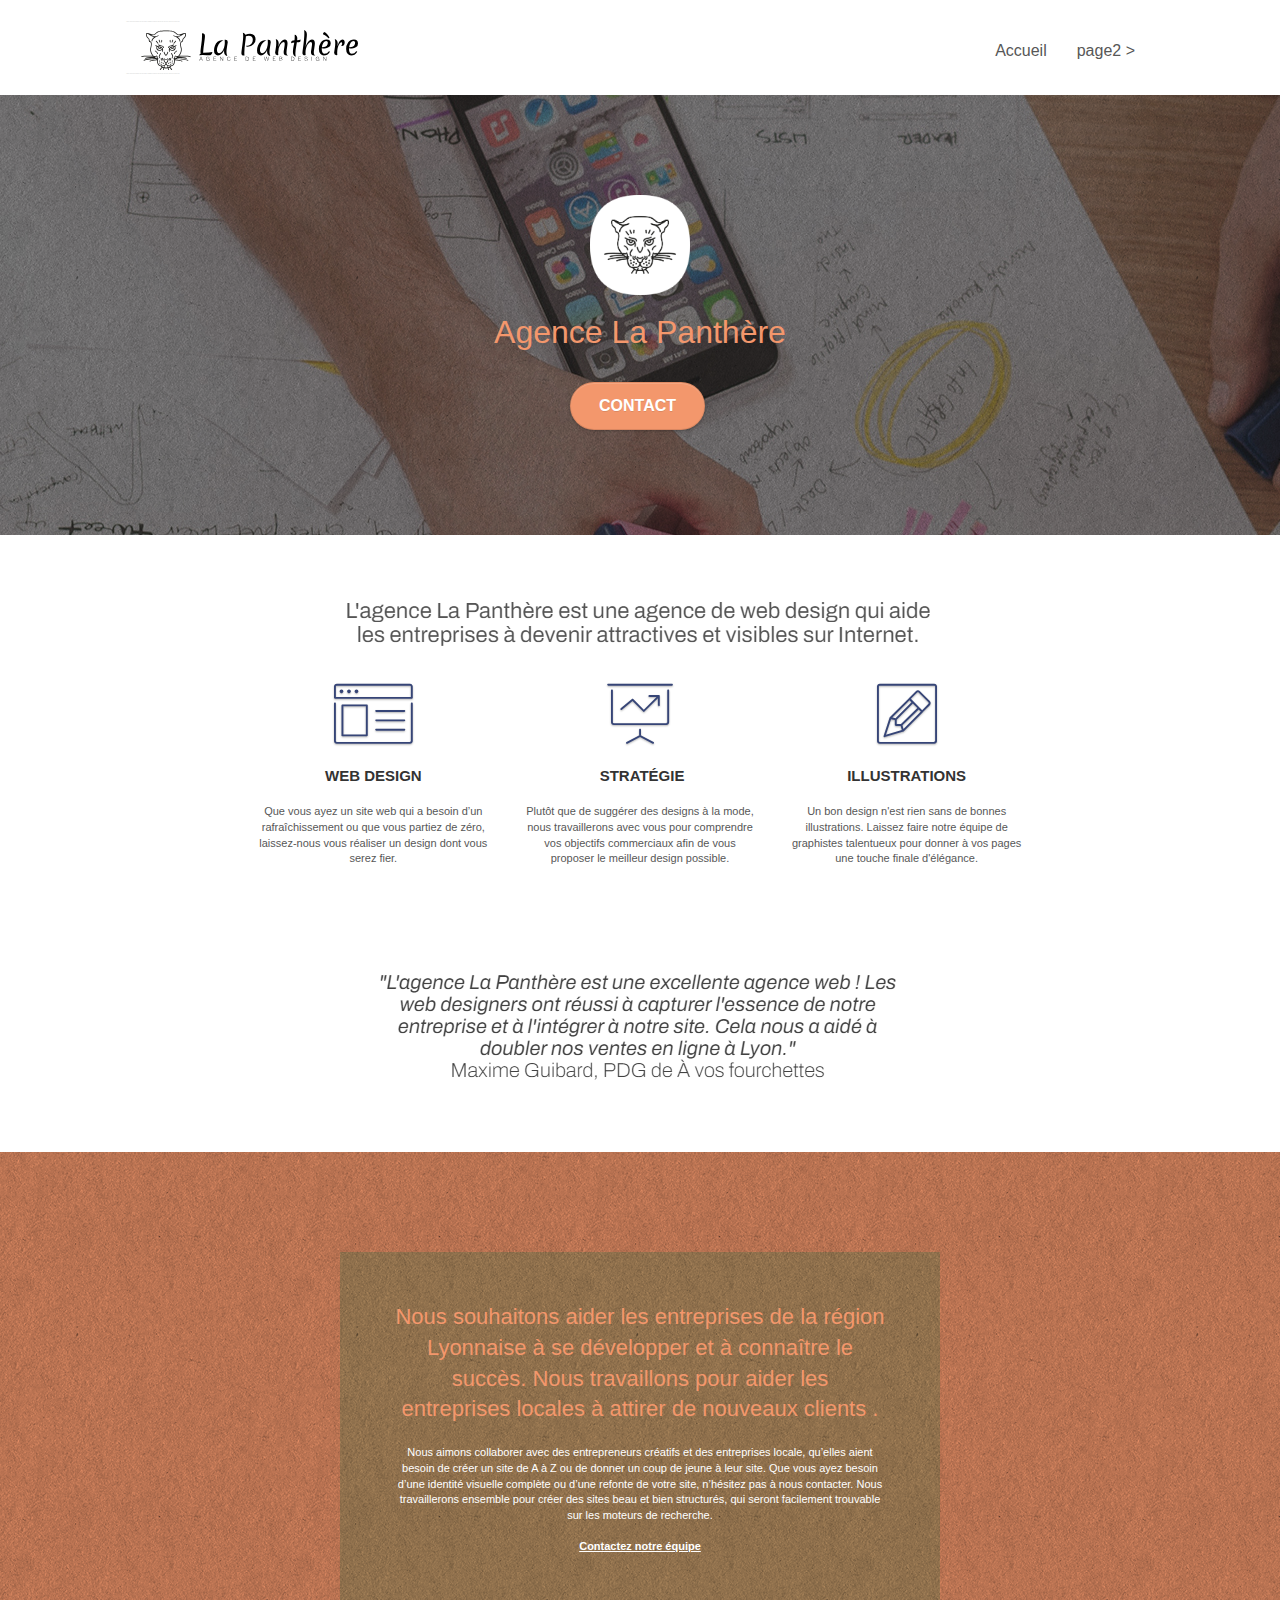
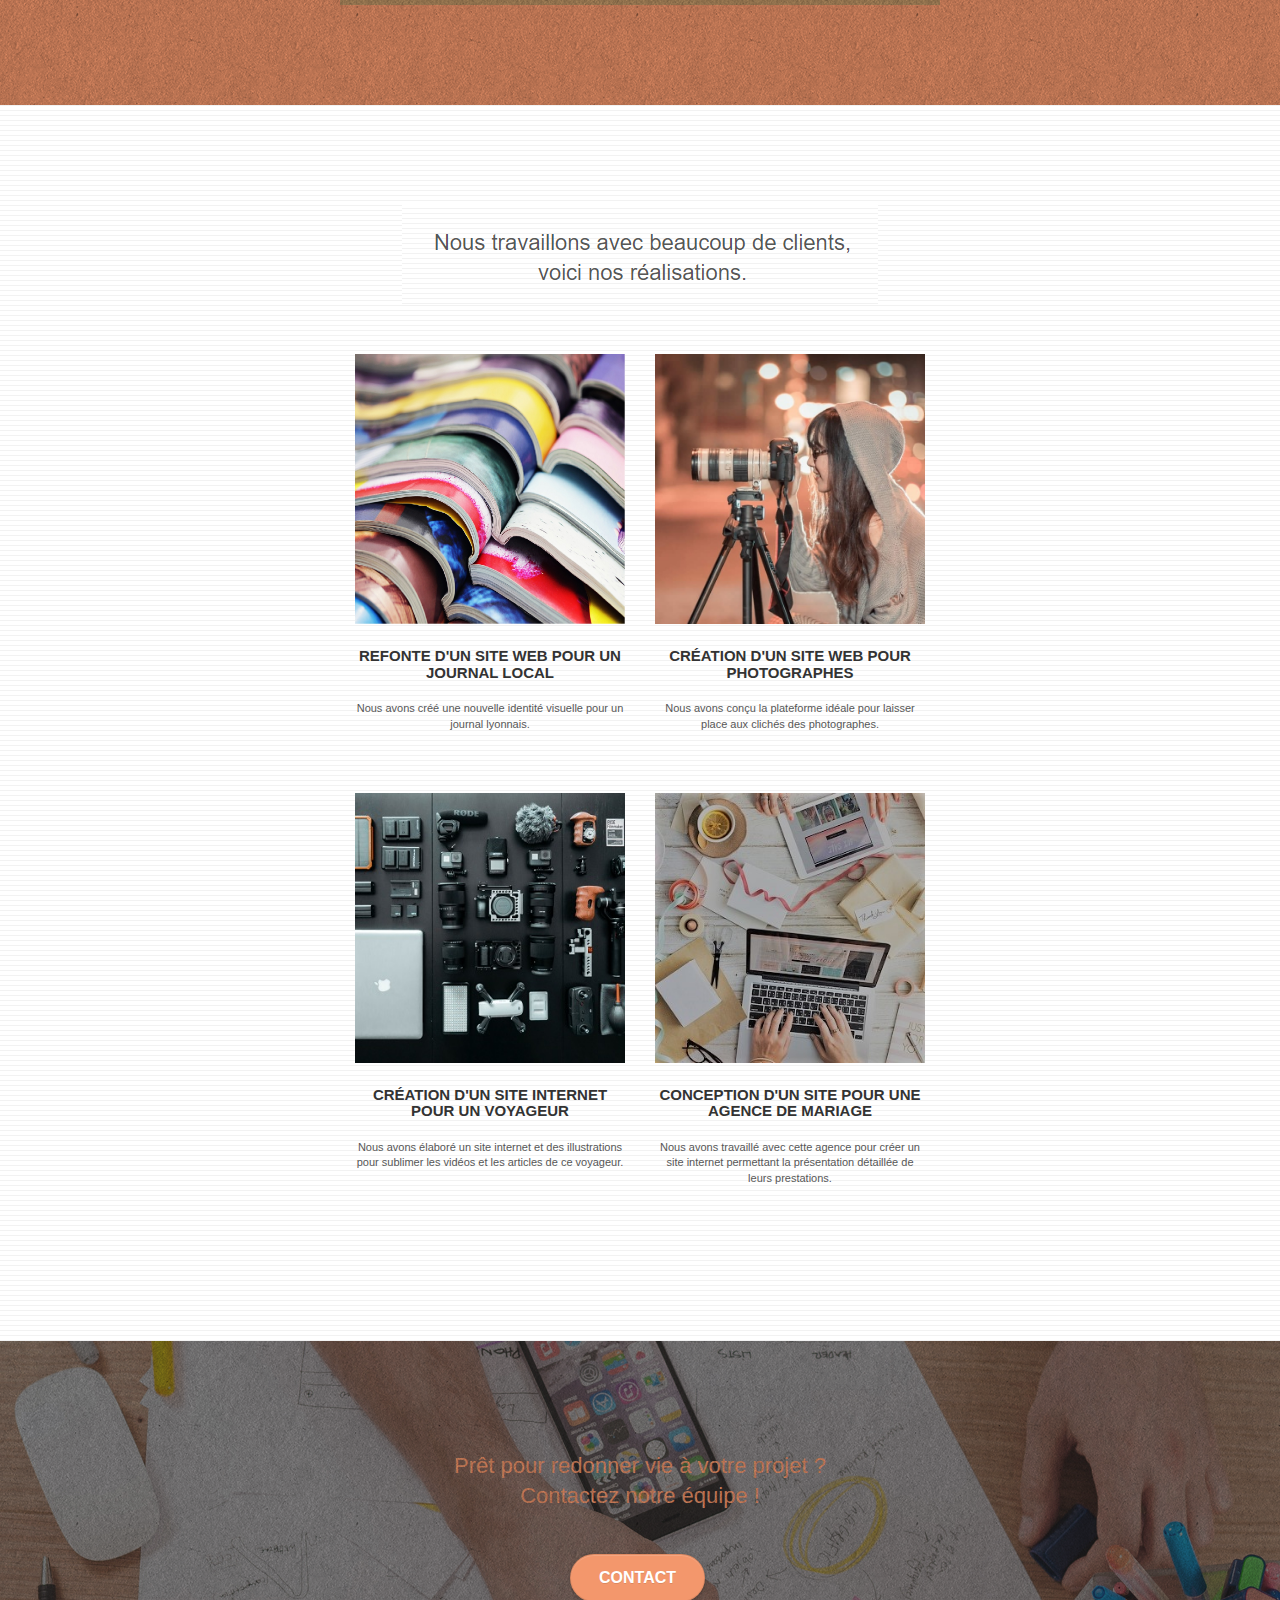
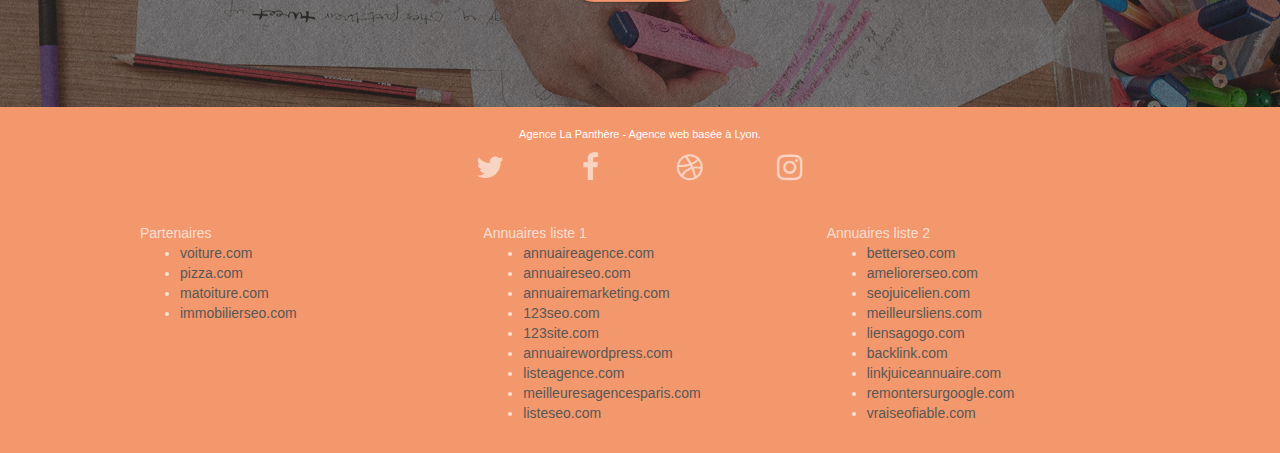
==== index.html @ 6c755355 "Add files via upload" ====
<!doctype html>
<html lang="Default">
<head>
    <meta charset="utf-8">
    <meta name="keywords" content="seo, google, site web, site internet, agence design paris, agence design, agence design,agence design,agence design,agence design,agence design,agence design,agence design,agence design">
    <meta name="description" content="">
    <meta name="viewport" content="width=device-width, initial-scale=1.0, viewport-fit=cover">
    <link rel="shortcut icon" type="image/png" href="favicon.jpg">
    
	<link rel="stylesheet" type="text/css" href="./css/bootstrap.css">
	<link rel="stylesheet" type="text/css" href="style.css">
	<link rel="stylesheet" type="text/css" href="./css/font-awesome.css">
	<link rel="stylesheet" type="text/css" href="./css/et-line.css">
	
    
	<script src="./js/jquery-2.1.0.js"></script>
	<script src="./js/bootstrap.js"></script>
	<script src="./js/blocs.js"></script>
	<script src="./js/jquery.touchSwipe.js" defer></script>
	<script src="./js/gmaps.js"></script>

    <title>.</title>

    
<!-- Analytics -->
 
<!-- Analytics END -->
    
</head>
<body>
<!-- Principal conteneur -->
<div class="page-container">
    
<!-- bloc-0 -->
<div class="bloc bgc-white l-bloc " id="bloc-0">
	<div class="container bloc-sm">

		<nav class="navbar row">
			<div class="navbar-header">
				<div class="keywords" style="color:#cccccc;font-size:1px;">Agence web à paris, stratégie web, web design, illustrations, design de site web, site web, web, internet, site internet, site</div>
				<a class="navbar-brand" href="index.html"><img src="img/agence-la-panthere-monochrome.svg" alt="paris web design logo agence web meilleure agence" height="40" /></a>
				<div class="keywords" style="color:#cccccc;font-size:1px;">Agence web à paris, stratégie web, web design, illustrations, design de site web, site web, web, internet, site internet, site</div>
				<button id="nav-toggle" type="button" class="ui-navbar-toggle navbar-toggle" data-toggle="collapse" data-target=".navbar-1">
					<span class="sr-only">Toggle navigation</span><span class="icon-bar"></span><span class="icon-bar"></span><span class="icon-bar"></span>
				</button>
			</div>
			<div class="collapse navbar-collapse navbar-1 special-dropdown-nav">
				<ul class="site-navigation nav navbar-nav">
					<li>
						<a href="index.html">Accueil</a>
					</li>
					<li>
					</li>
					<li>
						<a href="page2.html">page2 &gt;</a>
					</li>
				</ul>
			</div>
		</nav>
	</div>
</div>
<!-- bloc-0 END -->

<!-- bloc-1-presentation -->
<div class="bloc bgc-dark-slate-blue bg-banniere d-bloc bg-t-edge bloc-bg-texture texture-paper b-parallax" id="bloc-1-hero">
	<div class="container bloc-lg">
		<div class="row tight-width-whitespace">
			<div class="col-sm-12">
				<img src="img/logo.png" class="center-block image-resize-mode" width="100" alt="Agence La Panthère, agence web paris, création logo paris" />
				<h1 class="text-center hero-bloc-text tc-white ">
					Agence La Panthère
				</h1>
				<div class="text-center">
					<a href="page2.html" class="btn btn-lg btn-clean btn-rd cta-hero btn-atomic-tangerine" id="cta-hero">Contact</a>
				</div>
			</div>
		</div>
	</div>
</div>
<!-- bloc-1-presentation END -->

<!-- bloc-2-services -->
<div class="bloc bgc-white l-bloc" id="bloc-2-services">
	<div class="container bloc-md">
		<div class="row">
			<div class="col-sm-12 text-center">
				<img alt="agence web, agence web paris, web design paris, stratégie web" src="img/title.png" />
			</div>
		</div>
		<div class="row voffset-lg med-width-whitespace">
			<div class="col-sm-4">
				<div class="text-center">
					<span class="et-icon-browser sm-shadow icon-dark-slate-blue icons icon-lg"></span>
				</div>
				<h3 class="mg-md text-center">
					Web design
				</h3>
				<p class="text-center ">
					Que vous ayez un site web qui a besoin d&rsquo;un rafraîchissement ou que vous partiez de zéro, laissez-nous vous réaliser un design dont vous serez fier.
				</p>
			</div>
			<div class="col-sm-4">
				<div class="text-center">
					<span class="et-icon-presentation sm-shadow icon-dark-slate-blue icons icon-lg"></span>
				</div>
				<h3 class="mg-md text-center">
					&nbsp;Stratégie
				</h3>
				<p class="text-center ">
					Plutôt que de suggérer des designs à la mode, nous travaillerons avec vous pour comprendre vos objectifs commerciaux afin de vous proposer le meilleur design possible.<br>
				</p>
			</div>
			<div class="col-sm-4">
				<div class="text-center">
					<span class="et-icon-edit sm-shadow icon-dark-slate-blue icons icon-lg"></span>
				</div>
				<h3 class="mg-md text-center">
					Illustrations
				</h3>
				<p class="text-center ">
					Un bon design n'est rien sans de bonnes illustrations. Laissez faire notre équipe de graphistes talentueux pour donner à vos pages une touche finale d'élégance.
				</p>
			</div>
		</div>
		<div class="row voffset-lg voffset">
			<div class="col-xs-12 col-md-8 col-md-offset-2 text-center">
				<img alt="agence web, agence web paris, web design paris, stratégie web" src="img/citation.png" />

			</div>
		</div>
	</div>
</div>
<!-- bloc-2-services END -->

<!-- bloc-3-what-i-do -->
<div class="bloc tc-white bgc-atomic-tangerine bg-presentation d-bloc bloc-bg-texture texture-paper b-parallax" id="bloc-3-what-i-do">
	<div class="container bloc-lg">
		<div class="row tight-width-whitespace black-background">
			<div class="col-sm-12">
				<h2 class="mg-md text-center tc-white">
					Nous souhaitons aider les entreprises de la région Lyonnaise à se développer et à connaître le succès. Nous travaillons pour aider les entreprises locales à attirer de nouveaux clients .<br>
				</h2>
				<p class="text-center white">
					Nous aimons collaborer avec des entrepreneurs créatifs et des entreprises locale, qu’elles aient besoin de créer un site de A à Z ou de donner un coup de jeune à leur site. Que vous ayez besoin d’une identité visuelle complète ou d’une refonte de votre site, n’hésitez pas à nous contacter. Nous travaillerons ensemble pour créer des sites beau et bien structurés, qui seront facilement trouvable sur les moteurs de recherche. <br><br><a class="ltc-white bold-link" href="page2.html">Contactez notre équipe</a><br>
				</p>
			</div>
		</div>
	</div>
</div>
<!-- bloc-3-what-i-do END -->

<!-- bloc-4-portfolio -->
<div class="bloc bgc-white bg-lines-h2-bg bg-repeat l-bloc" id="bloc-4-portfolio">
	<div class="container bloc-lg">
		<div class="row">
			<div class="col-sm-12 text-center">
				<img alt="agence web, agence web paris, web design paris, stratégie web" src="img/title2.png" />
			</div>
		</div>
		<div class="row tight-width-whitespace portfolio-row">
			<div class="col-sm-6">
				<a href="#" data-lightbox="img/1.jpg" data-gallery-id="gallery-1" data-caption="Refonte d'un site web pour un journal local" data-frame="snapshot-lb"><img src="img/1.jpg" alt="paris web design logo agence web meilleure agence et refonte site web journal" class="img-responsive portfolio-thumb" /></a>
				<h3 class="mg-md text-center">
					Refonte d'un site web pour un journal local
				</h3>
				<p class="text-center">
					Nous avons créé une nouvelle identité visuelle pour un journal lyonnais.
				</p>
			</div>
			<div class="col-sm-6">
				<a href="#" data-lightbox="img/2.jpg" data-gallery-id="gallery-1" data-caption="Création d'un site web pour photographes" data-frame="snapshot-lb"><img src="img/2.jpg" class="img-responsive portfolio-thumb" alt="paris web design logo agence web meilleure agence, Création d'un site web pour photographes" /></a>
				<h3 class="mg-md text-center">
					Création d'un site web pour photographes
				</h3>
				<p class="text-center">
					Nous avons conçu la plateforme idéale pour laisser place aux clichés des photographes.
				</p>
			</div>
		</div>
		<div class="row tight-width-whitespace portfolio-row">
			<div class="col-sm-6">
				<a href="#" data-lightbox="img/3.bmp" data-gallery-id="gallery-1" data-caption="Création d'un site internet pour un voyageur" data-frame="snapshot-lb"><img src="img/3.bmp" class="img-responsive portfolio-thumb" alt="paris web design logo agence web meilleure agence, Création d'un site web pour voyageur"/></a>
				<h3 class="mg-md text-center">
					Création d'un site internet pour un voyageur
				</h3>
				<p class="text-center">
					Nous avons élaboré un site internet et des illustrations pour sublimer les vidéos et les articles de ce voyageur.
				</p>
			</div>
			<div class="col-sm-6">
				<a href="#" data-lightbox="img/4.bmp" data-gallery-id="gallery-1" data-caption="Conception d'un site pour une agence de mariage" data-frame="snapshot-lb"><img src="img/4.bmp" class="img-responsive portfolio-thumb" alt="paris web design logo agence web meilleure agence, Création d'un site web pour agence de mariage" /></a>
				<h3 class="mg-md text-center">
					Conception d'un site pour une agence de mariage
				</h3>
				<p class="text-center">
					Nous avons travaillé avec cette agence pour créer un site internet permettant la présentation détaillée de leurs prestations.
				</p>
			</div>
		</div>
	</div>
</div>
<!-- bloc-4-portfolio END -->

<!-- bloc-5-cta -->
<div class="bloc bgc-dark-slate-blue bg-banniere d-bloc bloc-bg-texture texture-paper" id="bloc-5-cta">
	<div class="container bloc-lg">
		<div class="row">
			<h2 class="mg-md text-center tc-white">
				Prêt pour redonner vie à votre projet ?<br>Contactez notre équipe !
			</h2>
			<div class="col-sm-12 text-center">
				<a href="page2.html" class="btn btn-atomic-tangerine btn-clean btn-rd btn-lg cta-hero">Contact</a>
			</div>
		</div>
	</div>
</div>
<!-- bloc-5-cta END -->

<!-- Footer - bloc-8 -->
<div class="bloc bgc-atomic-tangerine d-bloc" id="bloc-8">
	<div class="container bloc-sm">
		<div class="row">
			<div class="col-sm-12">
				<p class="text-center white">
					Agence La Panthère - Agence web basée à Lyon.<br>
				</p>
				<div class="row row-no-gutters social">
					<div class="col-sm-3">
						<div class="text-center">
							<a class="social" href="index.html"><span class="fa fa-twitter icon-md"></span></a>
						</div>
					</div>
					<div class="col-sm-3">
						<div class="text-center">
							<a class="social" href="index.html"><span class="fa fa-facebook icon-md"></span></a>
						</div>
					</div>
					<div class="col-sm-3">
						<div class="text-center">
							<a class="social" href="index.html"><span class="fa fa-dribbble icon-md"></span></a>
						</div>
					</div>
					<div class="col-sm-3">
						<div class="text-center">
							<a class="social" href="index.html"><span class="fa fa-instagram icon-md"></span></a>
						</div>
					</div>
					<div class="keywords" style="color:#F3976C;">Agence web à paris, stratégie web, web design, illustrations, design de site web, site web, web, internet, site internet, site</div>
				</div>
				<div class="row">
					<div class="col-sm-4">
						Partenaires
							<ul>
								<li><a href="voiture.com">voiture.com</a></li>
								<li><a href="pizza.com">pizza.com</a></li>
								<li><a href="matoiture.com">matoiture.com</a></li>
								<li><a href="immobilierseo.com">immobilierseo.com</a></li>
							</ul>		
					</div>
					<div class="col-sm-4">
						Annuaires liste 1
						<ul>
							<li><a href="annuaireagence.com">annuaireagence.com</a></li>
							<li><a href="annuaireseo.com">annuaireseo.com</a></li>
							<li><a href="annuairemarketing.com">annuairemarketing.com</a></li>
							<li><a href="123seoture.com">123seo.com</a></li>
							<li><a href="123site.com">123site.com</a></li>
							<li><a href="annuairewordpress.com">annuairewordpress.com</a></li>
							<li><a href="listeagence.com">listeagence.com</a></li>
							<li><a href="meilleuresagencesparis.com">meilleuresagencesparis.com</a></li>
							<li><a href="listeseo.com">listeseo.com</a></li>
						</ul>
					</div>
					<div class="col-sm-4">
						Annuaires liste 2
						<ul>
							<li><a href="betterseo.com">betterseo.com</a></li>
							<li><a href="ameliorerseo.com">ameliorerseo.com</a></li>
							<li><a href="seojuicelien.com">seojuicelien.com</a></li>
							<li><a href="meilleursliens.com">meilleursliens.com</a></li>
							<li><a href="liensagogo.com">liensagogo.com</a></li>
							<li><a href="backlink.com">backlink.com</a></li>
							<li><a href="linkjuiceannuaire.com">linkjuiceannuaire.com</a></li>
							<li><a href="remontersurgoogle.com">remontersurgoogle.com</a></li>
							<li><a href="vraiseofiable.com">vraiseofiable.com</a></li>
						</ul>
					</div>
				</div>
			</div>
		</div>
	</div>
</div>
<!-- Footer - bloc-8 END -->

</div>
<!-- Principal conteneur END -->
    

</body>
</html>
---- style.css ----
body {
    margin: 0;
    padding: 0;
    background: #FFF;
    overflow-x: hidden;
    -webkit-font-smoothing: antialiased;
    -moz-osx-font-smoothing: grayscale;
}

a,
button {
    transition: all .3s ease-in-out;
    outline: none!important;
}

a:hover {
    text-decoration: none;
    cursor: pointer;
}

#page-loading-blocs-notifaction {
    position: fixed;
    top: 0;
    bottom: 0;
    width: 100%;
    z-index: 100000;
    background: #FFFFFF url("img/pageload-spinner.gif") no-repeat center center;
}

.bloc {
    width: 100%;
    clear: both;
    background: 50% 50% no-repeat;
    padding: 0 50px;
    -webkit-background-size: cover;
    -moz-background-size: cover;
    -o-background-size: cover;
    background-size: cover;
    position: relative;
}

.bloc .container {
    padding-left: 0;
    padding-right: 0;
}

.bloc-lg {
    padding: 100px 50px;
}

.bloc-md {
    padding: 50px;
}

.bloc-sm {
    padding: 20px 50px;
}

.bg-center,
.bg-l-edge,
.bg-r-edge,
.bg-t-edge,
.bg-b-edge,
.bg-tl-edge,
.bg-bl-edge,
.bg-tr-edge,
.bg-br-edge,
.bg-repeat {
    -webkit-background-size: auto!important;
    -moz-background-size: auto!important;
    -o-background-size: auto!important;
    background-size: auto!important;
}

.bg-repeat {
    background: repeat;
}

.bg-t-edge {
    background: top no-repeat;
}

.bloc-bg-texture::before {
    content: "";
    background-size: 2px 2px;
    position: absolute;
    top: 0;
    bottom: 0;
    left: 0;
    right: 0;
}

.texture-paper::before {
    background: url("img/texture-paper.png");
    background-size: 280px 280px;
}

.b-parallax {
    background-attachment: fixed;
}

.d-bloc {
    color: rgba(255, 255, 255, .7);
}

.d-bloc button:hover {
    color: rgba(255, 255, 255, .9);
}

.d-bloc .icon-round,
.d-bloc .icon-square,
.d-bloc .icon-rounded,
.d-bloc .icon-semi-rounded-a,
.d-bloc .icon-semi-rounded-b {
    border-color: rgba(255, 255, 255, .9);
}

.d-bloc .divider-h span {
    border-color: rgba(255, 255, 255, .2);
}

.d-bloc .a-btn,
.d-bloc .navbar a,
.d-bloc .navbar-brand,
.d-bloc a .icon-sm,
.d-bloc a .icon-md,
.d-bloc a .icon-lg,
.d-bloc a .icon-xl,
.d-bloc h1 a,
.d-bloc h2 a,
.d-bloc h3 a,
.d-bloc h4 a,
.d-bloc h5 a,
.d-bloc h6 a,
.d-bloc p a {
    color: rgba(255, 255, 255, .6);
}

.d-bloc .a-btn:hover,
.d-bloc .navbar a:hover,
.d-bloc .navbar-brand:hover,
.d-bloc a:hover .icon-sm,
.d-bloc a:hover .icon-md,
.d-bloc a:hover .icon-lg,
.d-bloc a:hover .icon-xl,
.d-bloc h1 a:hover,
.d-bloc h2 a:hover,
.d-bloc h3 a:hover,
.d-bloc h4 a:hover,
.d-bloc h5 a:hover,
.d-bloc h6 a:hover,
.d-bloc p a:hover {
    color: rgba(255, 255, 255, 1);
}

.d-bloc .navbar-toggle .icon-bar {
    background: rgba(255, 255, 255, 1);
}

.d-bloc .btn-wire,
.d-bloc .btn-wire:hover {
    color: rgba(255, 255, 255, 1);
    border-color: rgba(255, 255, 255, 1);
}

.d-bloc .panel {
    color: rgba(0, 0, 0, .5);
}

.d-bloc .panel button:hover {
    color: rgba(0, 0, 0, .7);
}

.d-bloc .panel icon {
    border-color: rgba(0, 0, 0, .7);
}

.d-bloc .panel .divider-h span {
    border-color: rgba(0, 0, 0, .1);
}

.d-bloc .panel .a-btn {
    color: rgba(0, 0, 0, .6);
}

.d-bloc .panel .a-btn:hover {
    color: rgba(0, 0, 0, 1);
}

.d-bloc .panel .btn-wire,
.d-bloc .panel .btn-wire:hover {
    color: rgba(0, 0, 0, .7);
    border-color: rgba(0, 0, 0, .3);
}

.d-bloc .panel,
.l-bloc {
    color: rgba(0, 0, 0, .5);
}

.d-bloc .panel button:hover,
.l-bloc button:hover {
    color: rgba(0, 0, 0, .7);
}

.l-bloc .icon-round,
.l-bloc .icon-square,
.l-bloc .icon-rounded,
.l-bloc .icon-semi-rounded-a,
.l-bloc .icon-semi-rounded-b {
    border-color: rgba(0, 0, 0, .7);
}

.d-bloc .panel .divider-h span,
.l-bloc .divider-h span {
    border-color: rgba(0, 0, 0, .1);
}

.d-bloc .panel .a-btn,
.l-bloc .a-btn,
.l-bloc .navbar a,
.l-bloc .navbar-brand,
.l-bloc a .icon-sm,
.l-bloc a .icon-md,
.l-bloc a .icon-lg,
.l-bloc a .icon-xl,
.l-bloc h1 a,
.l-bloc h2 a,
.l-bloc h3 a,
.l-bloc h4 a,
.l-bloc h5 a,
.l-bloc h6 a,
.l-bloc p a {
    color: rgba(0, 0, 0, .6);
}

.d-bloc .panel .a-btn:hover,
.l-bloc .a-btn:hover,
.l-bloc .navbar a:hover,
.l-bloc .navbar-brand:hover,
.l-bloc a:hover .icon-sm,
.l-bloc a:hover .icon-md,
.l-bloc a:hover .icon-lg,
.l-bloc a:hover .icon-xl,
.l-bloc h1 a:hover,
.l-bloc h2 a:hover,
.l-bloc h3 a:hover,
.l-bloc h4 a:hover,
.l-bloc h5 a:hover,
.l-bloc h6 a:hover,
.l-bloc p a:hover {
    color: rgba(0, 0, 0, 1);
}

.l-bloc .navbar-toggle .icon-bar {
    color: rgba(0, 0, 0, .6);
}

.d-bloc .panel .btn-wire,
.d-bloc .panel .btn-wire:hover,
.l-bloc .btn-wire,
.l-bloc .btn-wire:hover {
    color: rgba(0, 0, 0, .7);
    border-color: rgba(0, 0, 0, .3);
}

.voffset {
    margin-top: 30px;
}

.voffset-lg {
    margin-top: 80px;
}

.row-no-gutters {
    margin-right: 0;
    margin-left: 0;
}

.row.row-no-gutters > [class^="col-"],
.row.row-no-gutters > [class*=" col-"] {
    padding-right: 0;
    padding-left: 0;
}

#bloc-1-hero h1 {
    font-size: 32px;
}

.navbar {
    margin-bottom: 0;
    z-index: 1;
}

.navbar-brand {
    height: auto;
    padding: 3px 15px;
    font-size: 25px;
    font-weight: normal;
    font-weight: 600;
    line-height: 44px;
}

.navbar-brand img {
    max-height: 200px;
    margin: 0 5px 0 0;
    display: inline;
}

.navbar-brand img[src$=svg] {
    min-width: 100px;
}

.nav-center .navbar-brand img {
    margin: 0;
}

.navbar .nav {
    padding-top: 2px;
    margin-right: -16px;
    float: right;
    z-index: 1;
}

.nav > li {
    float: left;
    margin-top: 4px;
    font-size: 16px;
}

.navbar-nav .open .dropdown-menu > li > a {
    text-align: inherit;
}

.nav > li a:hover,
.nav > li a:focus {
    background: transparent;
}

.navbar-toggle {
    margin: 10px 10px 0 0;
    border: 0px;
}

.navbar-toggle:hover {
    background: transparent!important;
}

.navbar-toggle .icon-bar {
    background-color: rgba(0, 0, 0, .5);
    width: 26px;
}

.nav-invert .navbar .nav {
    float: left;
}

.nav-invert .navbar-header,
.nav-invert .navbar-brand {
    float: right;
    position: relative;
    z-index: 2;
}

@media (min-width: 768px) {
    .site-navigation {
        position: absolute;
        top: 50%;
        right: 20px;
        transform: translate(0, -50%);
        -webkit-transform: translateY(-50%);
    }
    .nav > li .dropdown-menu a,
    .nav > li .dropdown-menu a:hover {
        color: #484848;
    }
    .nav-invert .site-navigation {
        left: 0;
        right: 0;
    }
    .nav-center {
        text-align: center;
    }
    .nav-center .navbar-header {
        width: 100%;
    }
    .nav-center .navbar-header,
    .nav-center .navbar-brand,
    .nav-center .nav > li {
        float: none;
        display: inline-block;
    }
    .nav-center .site-navigation {
        position: relative;
        width: 100%;
        right: 0;
        margin-right: 0px;
        margin-top: 20px;
    }
    .nav-center.mini-nav .navbar-toggle {
        float: none;
        margin: 10px auto 0;
    }
}

.nav > li > .dropdown a {
    background: none!important;
    display: block;
    padding: 14px 15px;
}

nav .caret {
    margin: 0 5px;
}

.dropdown-menu .dropdown-menu {
    top: -8px;
    left: 100%;
}

.dropdown-menu .dropmenu-flow-right {
    top: 100%;
    left: 0;
    margin-left: -1px;
    border-top-left-radius: 0;
    border-top-right-radius: 0;
}

.dropdown-menu .dropdown span {
    border: 4px solid black;
    border-top-color: transparent;
    border-right-color: transparent;
    border-bottom-color: transparent;
    margin: 6px -5px 0 0!important;
    float: right;
}

.mg-md {
    margin-top: 10px;
    margin-bottom: 20px;
}

.mg-lg {
    margin-top: 10px;
    margin-bottom: 40px;
}

.btn {
    margin: 0 5px 5px 0;
}

.btn.pull-right {
    margin: 0 0 5px 5px;
}

.btn-d,
.btn-d:hover,
.btn-d:focus {
    color: #FFF;
    background: rgba(0, 0, 0, .3);
}

button {
    outline: none!important;
}

.btn-rd {
    border-radius: 40px;
}

.btn-clean {
    border: 1px solid rgba(0, 0, 0, .08);
    border-bottom-color: rgba(0, 0, 0, .1);
    text-shadow: 0 1px 0 rgba(0, 0, 1, .1);
    box-shadow: 0 1px 3px rgba(0, 0, 1, .25), inset 0 1px 0 0 rgba(255, 255, 255, .15);
}

.icon-md {
    font-size: 30px!important;
}

.icon-lg {
    font-size: 60px!important;
}

.sm-shadow {
    text-shadow: 0 1px 2px rgba(0, 0, 0, .3);
}

.panel-sq,
.panel-sq .panel-heading,
.panel-sq .panel-footer {
    border-radius: 0;
}

.panel-rd {
    border-radius: 30px;
}

.panel-rd .panel-heading {
    border-radius: 29px 29px 0 0;
}

.panel-rd .panel-footer {
    border-radius: 0 0 29px 29px;
}

.form-control {
    border-color: rgba(0, 0, 0, .1);
    box-shadow: none;
}

.scrollToTop {
    width: 40px;
    height: 40px;
    position: fixed;
    bottom: 20px;
    right: 20px;
    opacity: 0;
    z-index: 500;
    transition: all .3s ease-in-out;
}

.scrollToTop span {
    margin-top: 6px;
}

.showScrollTop {
    font-size: 14px;
    opacity: 1;
}

a[data-lightbox] {
    position: relative;
    display: block;
    text-align: center;
}

a[data-lightbox]:hover::before {
    content: "+";
    font-family: "HelveticaNeue-Light", "Helvetica Neue Light", "Helvetica Neue", Helvetica, Arial;
    font-size: 32px;
    width: 50px;
    height: 50px;
    margin-left: -25px;
    border-radius: 50%;
    background: rgba(0, 0, 0, .6);
    color: #FFF;
    font-weight: 100;
    z-index: 1;
    position: absolute;
    top: 50%;
    transform: translateY(-50%);
    -webkit-transform: translateY(-50%);
}

a[data-lightbox]:hover img {
    opacity: 0.6;
    -webkit-animation-fill-mode: none;
    animation-fill-mode: none;
}

#lightbox-modal {
    display: flex;
    align-items: center;
}

#lightbox-modal .modal-dialog {
    width: 90%;
    max-width: 900px;
    margin: 0 auto 0;
}

#lightbox-modal .modal-dialog img {
    max-height: 90vh;
    margin: 0 auto;
}

.lightbox-caption {
    padding: 20px;
    color: #FFF;
    background: rgba(0, 0, 0, .5);
    position: absolute;
    left: 15px;
    right: 15px;
    bottom: 5px;
}

.close-lightbox {
    color: #FFF;
    font-size: 30px;
    position: absolute;
    top: 20px;
    right: 20px;
    z-index: 20;
    background: rgba(0, 0, 0, .5);
    border: none;
    line-height: 30px;
    padding: 0 9px 5px;
    opacity: 0.3;
}

.close-lightbox:hover,
.next-lightbox:hover,
.prev-lightbox:hover {
    opacity: 1.0;
    color: #FFF;
}

.next-lightbox,
.prev-lightbox {
    font-size: 20px;
    color: rgba(255, 255, 255, .9);
    background: rgba(0, 0, 0, .5);
    transition: all .2s ease-in-out;
    position: absolute;
    top: 45%;
    z-index: 1;
    opacity: 0.4;
}

.next-lightbox {
    padding: 6px 8px 1px 13px;
    right: 25px;
}

.prev-lightbox {
    padding: 6px 13px 1px 10px;
    left: 25px;
}

.snapshot-lb .modal-body {
    padding-bottom: 45px;
}

.snapshot-lb .lightbox-caption {
    padding: 0;
    color: rgba(0, 0, 0, .5);
    background: none;
}

h1,
h2,
h3,
h4,
h5,
h6,
p,
label,
.btn,
a {
    font-family: "helvetica";
    font-weight: 400;
    color: #575757!important;
}

.container {
    max-width: 1000px;
}

.hero-bloc-text {
    font-size: 38px;
}

.hero-bloc-text-sub {
    font-size: 36px;
}

.statement-bloc-text {
    line-height: 26px;
    font-style: italic;
    font-size: 20px;
    text-align: center;
    font-weight: lighter;
    max-width: 520px;
    margin: auto auto auto auto;
}

p {
    font-size: 11px;
}

.tight-width-whitespace {
    max-width: 600px;
    margin: auto auto auto auto;
}

.h1 {
    font-size: 20px;
    font-family: "Open Sans";
}

.cta-hero {
    margin-top: 22px;
    color: #FFFFFF!important;
    text-transform: uppercase;
    padding: 12px 28px 12px 28px;
    font-size: 16px;
    font-weight: 700;
}

.social {
    max-width: 400px;
    margin: auto auto auto auto;
}

h2 {
    font-size: 22px;
    line-height: 1.4em;
}

h3 {
    font-size: 15px;
    text-transform: uppercase;
    font-weight: 700;
    color: #333333!important;
}

.med-width-whitespace {
    max-width: 800px;
    margin: auto auto auto auto;
    box-shadow: 0px 0px 0px #000000;
}

h1 {
    color: #333333!important;
}

h4 {
    color: #333333!important;
}

.icons {
    margin-bottom: 14px;
    margin-top: 24px;
}

.white {
    color: #FFFFFF!important;
}

.portfolio-thumb {
    margin-bottom: 24px;
}

.portfolio-row {
    margin-bottom: 44px;
    margin-top: 50px;
}

.avatar {
    box-shadow: 0px 4px 9px rgba(0, 0, 0, 0.3);
}

.black-background {
    background-color: rgba(165, 147, 99, 0.7);
    padding: 40px 40px 40px 40px;
}

.bold-link {
    font-weight: 900;
    text-decoration: underline!important;
}

.bgc-white {
    background-color: #FFFFFF;
}

.bgc-dark-slate-blue {
    background-color: #364577;
}

.bgc-atomic-tangerine {
    background-color: #F3976C;
}

.tc-white {
    color: #F3976C!important;
}

.btn-atomic-tangerine {
    background: #F3976C;
    color: #FFFFFF!important;
}

.btn-atomic-tangerine:hover {
    background: #c27956!important;
    color: #FFFFFF!important;
}

.ltc-white {
    color: #FFFFFF!important;
}

.ltc-white:hover {
    color: #cccccc!important;
}

.ltc-atomic-tangerine {
    color: #F3976C!important;
}

.ltc-atomic-tangerine:hover {
    color: #c27956!important;
}

.icon-dark-slate-blue {
    color: #364577!important;
    border-color: #364577!important;
}

.bg-dots-bg {
    background-image: url("img/dots-bg.png");
}

.bg-lines-h2-bg {
    background-image: url("img/lines-h2-bg.png");
}

.bg-banniere {
    background-image: url("img/agence-la-panthere.jpg");
}

.bg-presentation {
    background-image: url("img/image-de-presentation.bmp");
}

@media (max-width: 1024px) {
    .bloc {
        padding-left: 20px;
        padding-right: 20px;
    }
    .bloc.full-width-bloc,
    .bloc-tile-2.full-width-bloc .container,
    .bloc-tile-3.full-width-bloc .container,
    .bloc-tile-4.full-width-bloc .container {
        padding-left: 0;
        padding-right: 0;
    }
}

@media (max-width: 992px) and (min-width: 768px) {
    .navbar .nav {
        max-width: 80%
    }
    .nav-center.navbar .nav {
        max-width: 100%
    }
}

@media only screen and (min-device-width: 768px) and (max-device-width: 1024px) and (orientation: landscape) {
    .b-parallax {
        background-attachment: scroll;
    }
}

@media only screen and (min-device-width: 1024px) and (max-device-width: 1366px) and (-webkit-min-device-pixel-ratio: 1.5) {
    .b-parallax {
        background-attachment: scroll;
    }
}

@media (max-width: 991px) {
    .container {
        width: 100%;
    }
    .b-parallax {
        background-attachment: scroll;
    }
    .page-container,
    #hero-bloc {
        overflow-x: hidden;
        position: relative;
    }
    .bloc {
        padding-left: constant(safe-area-inset-left);
        padding-right: constant(safe-area-inset-right);
    }
    .bloc-group,
    .bloc-group .bloc {
        display: block;
        width: 100%;
    }
    .bloc-fill-screen .fill-bloc-top-edge,
    .bloc-fill-screen .fill-bloc-bottom-edge {
        padding: 0 20px;
        padding-left: constant(safe-area-inset-left);
        padding-right: constant(safe-area-inset-right);
    }
}

@media (max-width: 767px) {
    .page-container {
        overflow-x: hidden;
        position: relative;
    }
    h1,
    h2,
    h3,
    h4,
    h5,
    h6,
    p,
    #disqus_thread {
        padding-left: 10px!important;
        padding-right: 10px!important;
    }
    .b-parallax {
        background-attachment: scroll;
    }
    .navbar .nav {
        padding-top: 0;
        border-top: 1px solid rgba(0, 0, 0, .2);
        float: none!important;
    }
    .navbar.row {
        margin-left: 0;
        margin-right: 0;
    }
    .site-navigation {
        position: inherit;
        transform: none;
        -webkit-transform: none;
        -ms-transform: none;
    }
    .nav > li {
        margin-top: 0;
        border-bottom: 1px solid rgba(0, 0, 0, .1);
        background: rgba(0, 0, 0, .05);
        text-align: left;
        padding-left: 15px;
        width: 100%;
    }
    .nav > li:hover {
        background: rgba(0, 0, 0, .08);
    }
    .dropdown .dropdown a .caret {
        float: none;
        margin: 5px 0 0 10px!important;
        border: 4px solid black;
        border-bottom-color: transparent;
        border-right-color: transparent;
        border-left-color: transparent;
    }
    #hero-bloc .navbar .nav {
        background: rgba(0, 0, 0, .8);
    }
    #hero-bloc .navbar .nav a {
        color: rgba(255, 255, 255, .6);
    }
    .hero {
        padding: 50px 0;
    }
    .hero-nav {
        left: -1px;
        right: -1px;
    }
    .navbar-collapse {
        padding: 0;
        overflow-x: hidden;
        -webkit-box-shadow: none;
        box-shadow: none;
    }
    .navbar-brand img {
        max-height: 40px;
        width: auto;
    }
    .nav-invert .navbar-header {
        float: none;
        width: 100%;
    }
    .nav-invert .navbar-toggle {
        float: left;
        margin-left: 10px;
    }
    .bloc {
        padding-left: 0;
        padding-right: 0;
    }
    .bloc-xxl,
    .bloc-xl,
    .bloc-lg {
        padding: 40px 0;
    }
    .bloc-sm,
    .bloc-md {
        padding-left: 0;
        padding-right: 0;
    }
    .bloc-tile-2 .container,
    .bloc-tile-3 .container,
    .bloc-tile-4 .container,
    .bloc-fill-screen .fill-bloc-top-edge,
    .bloc-fill-screen .fill-bloc-bottom-edge {
        padding-left: 0;
        padding-right: 0;
    }
    .a-block {
        padding: 0 10px;
    }
    .btn-dwn {
        display: none;
    }
    .voffset {
        margin-top: 5px;
    }
    .voffset-md {
        margin-top: 20px;
    }
    .voffset-lg {
        margin-top: 30px;
    }
    form {
        padding: 5px;
    }
    .close-lightbox {
        display: inline-block;
    }
    .blocsapp-device-iphone5 {
        background-size: 216px 425px;
        padding-top: 60px;
        width: 216px;
        height: 425px;
    }
    .blocsapp-device-iphone5 img {
        width: 180px;
        height: 320px;
    }
}

@media (max-width: 400px) {
    .bloc {
        padding-left: 0;
        padding-right: 0;
    }
}

@media (max-width: 767px) {
    .bloc-mob-center-text {
        text-align: center;
    }
}
---- css/et-line.css ----
@font-face {
    font-family: et-line;
    src: url(../fonts/et-line.eot);
    src: url(../fonts/et-line.eot?#iefix) format('embedded-opentype'), url(../fonts/et-line.woff) format('woff'), url(../fonts/et-line.ttf) format('truetype'), url(../fonts/et-line.svg#et-line) format('svg');
    font-weight: 400;
    font-style: normal
}

.et-icon-adjustments,
.et-icon-alarmclock,
.et-icon-anchor,
.et-icon-aperture,
.et-icon-attachment,
.et-icon-bargraph,
.et-icon-basket,
.et-icon-beaker,
.et-icon-bike,
.et-icon-book-open,
.et-icon-briefcase,
.et-icon-browser,
.et-icon-calendar,
.et-icon-camera,
.et-icon-caution,
.et-icon-chat,
.et-icon-circle-compass,
.et-icon-clipboard,
.et-icon-clock,
.et-icon-cloud,
.et-icon-compass,
.et-icon-desktop,
.et-icon-dial,
.et-icon-document,
.et-icon-documents,
.et-icon-download,
.et-icon-dribbble,
.et-icon-edit,
.et-icon-envelope,
.et-icon-expand,
.et-icon-facebook,
.et-icon-flag,
.et-icon-focus,
.et-icon-gears,
.et-icon-genius,
.et-icon-gift,
.et-icon-global,
.et-icon-globe,
.et-icon-googleplus,
.et-icon-grid,
.et-icon-happy,
.et-icon-hazardous,
.et-icon-heart,
.et-icon-hotairballoon,
.et-icon-hourglass,
.et-icon-key,
.et-icon-laptop,
.et-icon-layers,
.et-icon-lifesaver,
.et-icon-lightbulb,
.et-icon-linegraph,
.et-icon-linkedin,
.et-icon-lock,
.et-icon-magnifying-glass,
.et-icon-map,
.et-icon-map-pin,
.et-icon-megaphone,
.et-icon-mic,
.et-icon-mobile,
.et-icon-newspaper,
.et-icon-notebook,
.et-icon-paintbrush,
.et-icon-paperclip,
.et-icon-pencil,
.et-icon-phone,
.et-icon-picture,
.et-icon-pictures,
.et-icon-piechart,
.et-icon-presentation,
.et-icon-pricetags,
.et-icon-printer,
.et-icon-profile-female,
.et-icon-profile-male,
.et-icon-puzzle,
.et-icon-quote,
.et-icon-recycle,
.et-icon-refresh,
.et-icon-ribbon,
.et-icon-rss,
.et-icon-sad,
.et-icon-scissors,
.et-icon-scope,
.et-icon-search,
.et-icon-shield,
.et-icon-speedometer,
.et-icon-strategy,
.et-icon-streetsign,
.et-icon-tablet,
.et-icon-target,
.et-icon-telescope,
.et-icon-toolbox,
.et-icon-tools,
.et-icon-tools-2,
.et-icon-trophy,
.et-icon-tumblr,
.et-icon-twitter,
.et-icon-upload,
.et-icon-video,
.et-icon-wallet,
.et-icon-wine {
    font-family: et-line;
    speak: none;
    font-style: normal;
    font-weight: 400;
    font-variant: normal;
    text-transform: none;
    line-height: 1;
    -webkit-font-smoothing: antialiased;
    -moz-osx-font-smoothing: grayscale;
    display: inline-block
}

.et-icon-mobile:before {
    content: "\e000"
}

.et-icon-laptop:before {
    content: "\e001"
}

.et-icon-desktop:before {
    content: "\e002"
}

.et-icon-tablet:before {
    content: "\e003"
}

.et-icon-phone:before {
    content: "\e004"
}

.et-icon-document:before {
    content: "\e005"
}

.et-icon-documents:before {
    content: "\e006"
}

.et-icon-search:before {
    content: "\e007"
}

.et-icon-clipboard:before {
    content: "\e008"
}

.et-icon-newspaper:before {
    content: "\e009"
}

.et-icon-notebook:before {
    content: "\e00a"
}

.et-icon-book-open:before {
    content: "\e00b"
}

.et-icon-browser:before {
    content: "\e00c"
}

.et-icon-calendar:before {
    content: "\e00d"
}

.et-icon-presentation:before {
    content: "\e00e"
}

.et-icon-picture:before {
    content: "\e00f"
}

.et-icon-pictures:before {
    content: "\e010"
}

.et-icon-video:before {
    content: "\e011"
}

.et-icon-camera:before {
    content: "\e012"
}

.et-icon-printer:before {
    content: "\e013"
}

.et-icon-toolbox:before {
    content: "\e014"
}

.et-icon-briefcase:before {
    content: "\e015"
}

.et-icon-wallet:before {
    content: "\e016"
}

.et-icon-gift:before {
    content: "\e017"
}

.et-icon-bargraph:before {
    content: "\e018"
}

.et-icon-grid:before {
    content: "\e019"
}

.et-icon-expand:before {
    content: "\e01a"
}

.et-icon-focus:before {
    content: "\e01b"
}

.et-icon-edit:before {
    content: "\e01c"
}

.et-icon-adjustments:before {
    content: "\e01d"
}

.et-icon-ribbon:before {
    content: "\e01e"
}

.et-icon-hourglass:before {
    content: "\e01f"
}

.et-icon-lock:before {
    content: "\e020"
}

.et-icon-megaphone:before {
    content: "\e021"
}

.et-icon-shield:before {
    content: "\e022"
}

.et-icon-trophy:before {
    content: "\e023"
}

.et-icon-flag:before {
    content: "\e024"
}

.et-icon-map:before {
    content: "\e025"
}

.et-icon-puzzle:before {
    content: "\e026"
}

.et-icon-basket:before {
    content: "\e027"
}

.et-icon-envelope:before {
    content: "\e028"
}

.et-icon-streetsign:before {
    content: "\e029"
}

.et-icon-telescope:before {
    content: "\e02a"
}

.et-icon-gears:before {
    content: "\e02b"
}

.et-icon-key:before {
    content: "\e02c"
}

.et-icon-paperclip:before {
    content: "\e02d"
}

.et-icon-attachment:before {
    content: "\e02e"
}

.et-icon-pricetags:before {
    content: "\e02f"
}

.et-icon-lightbulb:before {
    content: "\e030"
}

.et-icon-layers:before {
    content: "\e031"
}

.et-icon-pencil:before {
    content: "\e032"
}

.et-icon-tools:before {
    content: "\e033"
}

.et-icon-tools-2:before {
    content: "\e034"
}

.et-icon-scissors:before {
    content: "\e035"
}

.et-icon-paintbrush:before {
    content: "\e036"
}

.et-icon-magnifying-glass:before {
    content: "\e037"
}

.et-icon-circle-compass:before {
    content: "\e038"
}

.et-icon-linegraph:before {
    content: "\e039"
}

.et-icon-mic:before {
    content: "\e03a"
}

.et-icon-strategy:before {
    content: "\e03b"
}

.et-icon-beaker:before {
    content: "\e03c"
}

.et-icon-caution:before {
    content: "\e03d"
}

.et-icon-recycle:before {
    content: "\e03e"
}

.et-icon-anchor:before {
    content: "\e03f"
}

.et-icon-profile-male:before {
    content: "\e040"
}

.et-icon-profile-female:before {
    content: "\e041"
}

.et-icon-bike:before {
    content: "\e042"
}

.et-icon-wine:before {
    content: "\e043"
}

.et-icon-hotairballoon:before {
    content: "\e044"
}

.et-icon-globe:before {
    content: "\e045"
}

.et-icon-genius:before {
    content: "\e046"
}

.et-icon-map-pin:before {
    content: "\e047"
}

.et-icon-dial:before {
    content: "\e048"
}

.et-icon-chat:before {
    content: "\e049"
}

.et-icon-heart:before {
    content: "\e04a"
}

.et-icon-cloud:before {
    content: "\e04b"
}

.et-icon-upload:before {
    content: "\e04c"
}

.et-icon-download:before {
    content: "\e04d"
}

.et-icon-target:before {
    content: "\e04e"
}

.et-icon-hazardous:before {
    content: "\e04f"
}

.et-icon-piechart:before {
    content: "\e050"
}

.et-icon-speedometer:before {
    content: "\e051"
}

.et-icon-global:before {
    content: "\e052"
}

.et-icon-compass:before {
    content: "\e053"
}

.et-icon-lifesaver:before {
    content: "\e054"
}

.et-icon-clock:before {
    content: "\e055"
}

.et-icon-aperture:before {
    content: "\e056"
}

.et-icon-quote:before {
    content: "\e057"
}

.et-icon-scope:before {
    content: "\e058"
}

.et-icon-alarmclock:before {
    content: "\e059"
}

.et-icon-refresh:before {
    content: "\e05a"
}

.et-icon-happy:before {
    content: "\e05b"
}

.et-icon-sad:before {
    content: "\e05c"
}

.et-icon-facebook:before {
    content: "\e05d"
}

.et-icon-twitter:before {
    content: "\e05e"
}

.et-icon-googleplus:before {
    content: "\e05f"
}

.et-icon-rss:before {
    content: "\e060"
}

.et-icon-tumblr:before {
    content: "\e061"
}

.et-icon-linkedin:before {
    content: "\e062"
}

.et-icon-dribbble:before {
    content: "\e063"
}
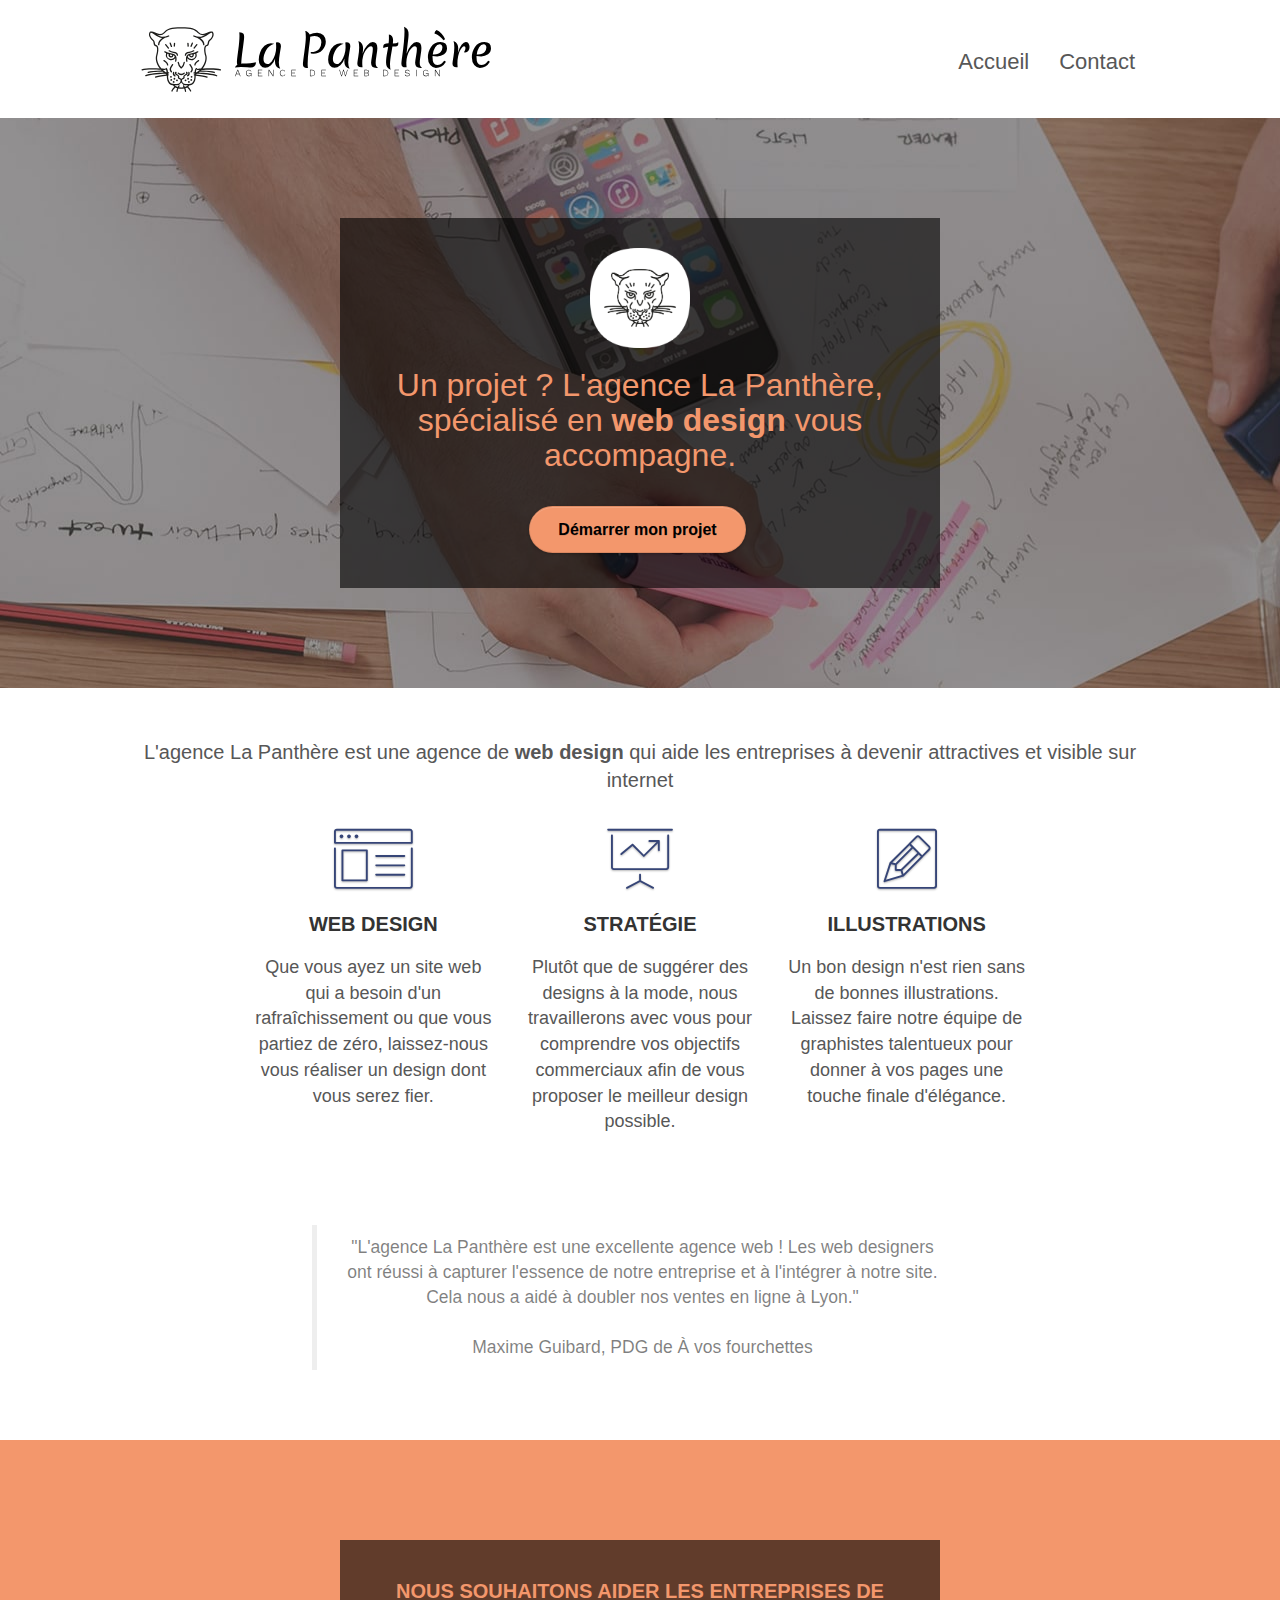
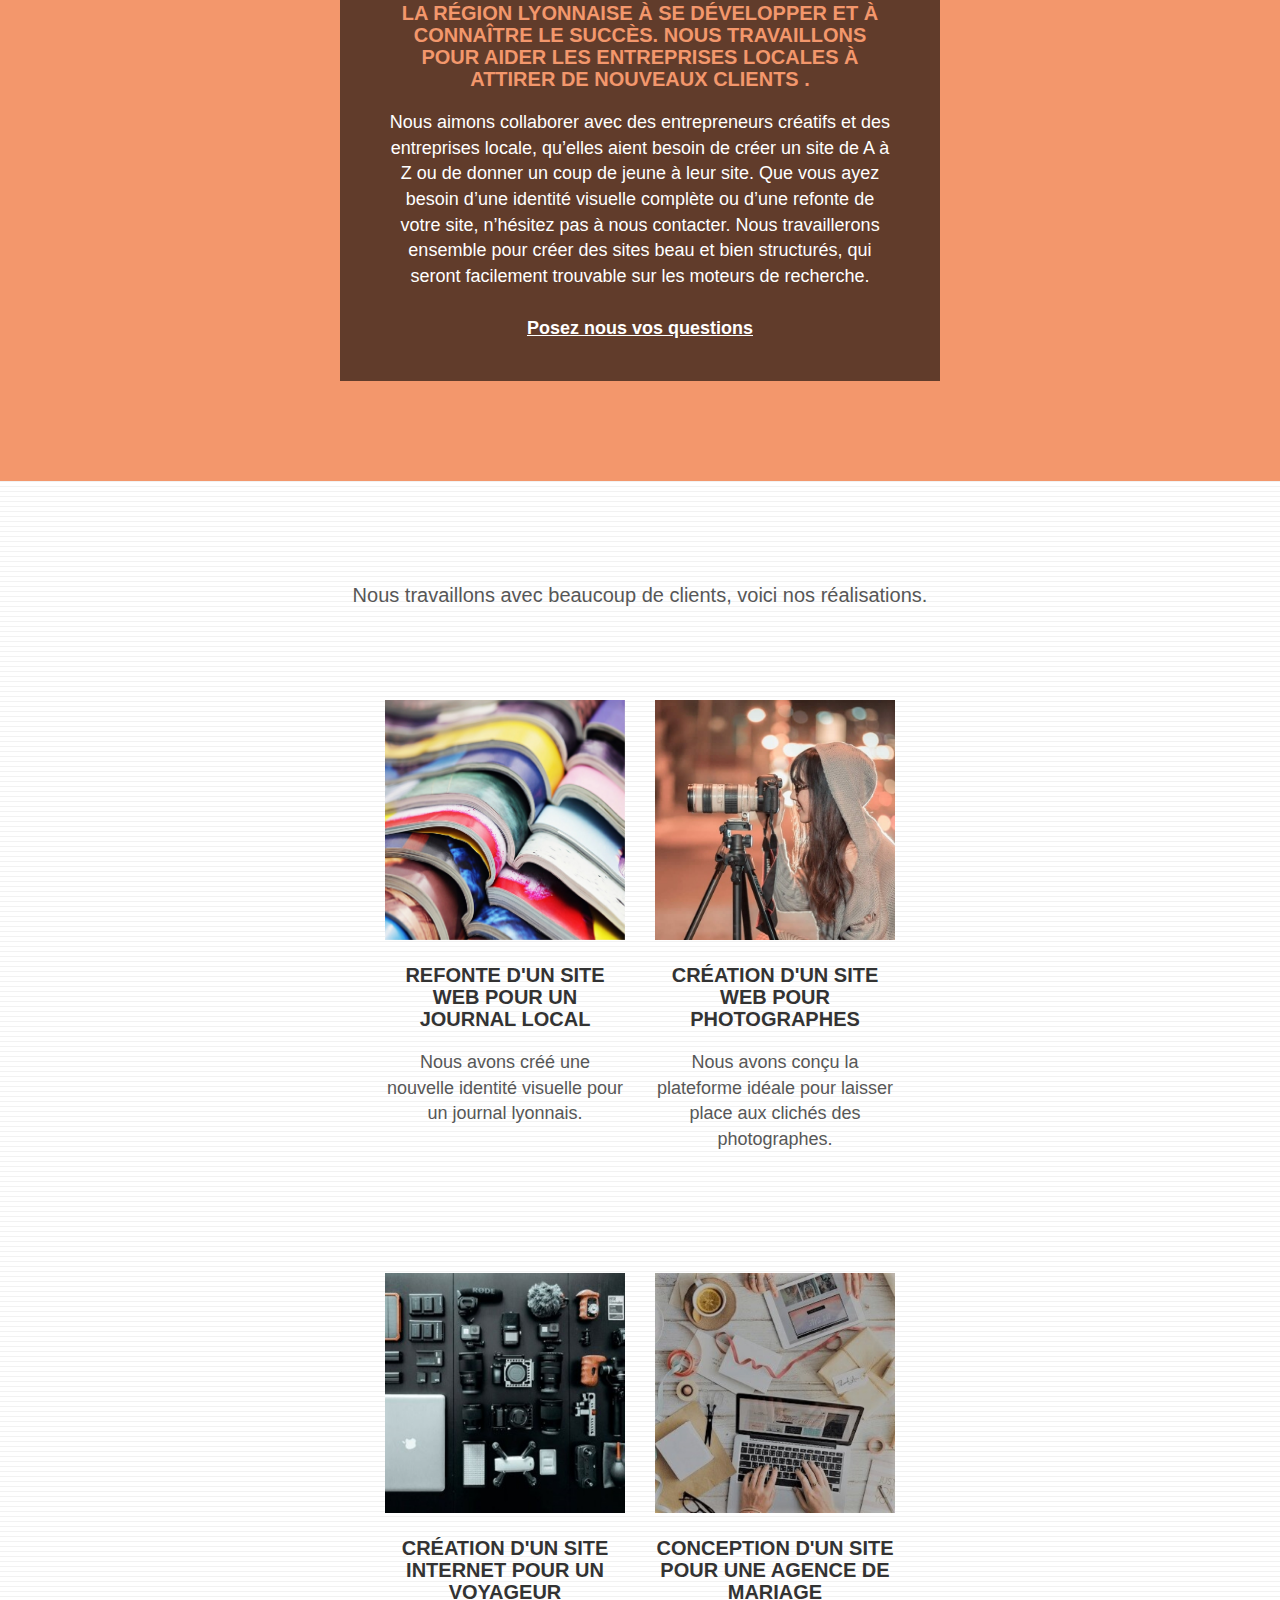
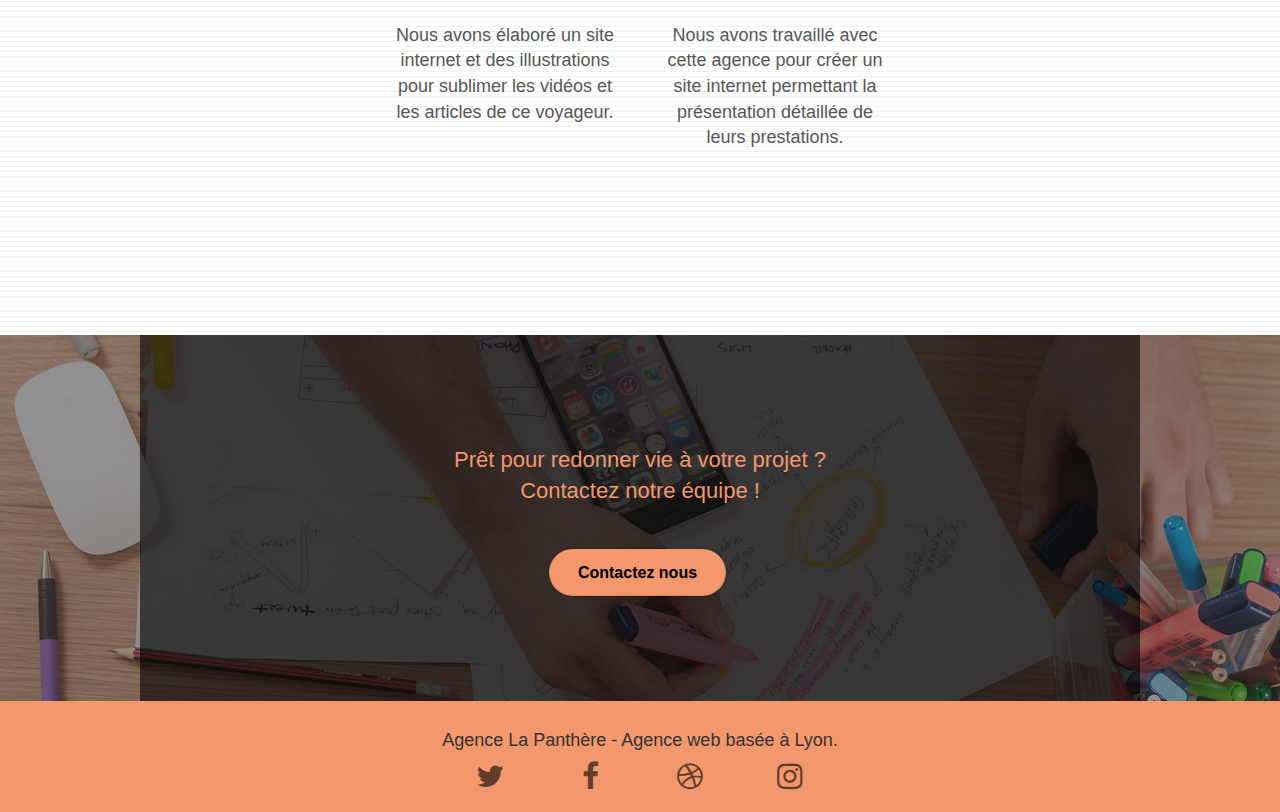
==== commit c03a9756: "Add files via upload" ====
--- a/index.html
+++ b/index.html
@@ -1,9 +1,9 @@
 <!doctype html>
-<html lang="Default">
+<html lang="fr">
 <head>
     <meta charset="utf-8">
-    <meta name="keywords" content="seo, google, site web, site internet, agence design paris, agence design, agence design,agence design,agence design,agence design,agence design,agence design,agence design,agence design">
-    <meta name="description" content="">
+    <meta name="keywords" content=" site web, site internet, web design, création de site internet, agence web design, agence web design Lyon, web designer">
+    <meta name="description" content="Agence la panthère, spécialiste en web design à Lyon, vous accompagne dans vos projets">
     <meta name="viewport" content="width=device-width, initial-scale=1.0, viewport-fit=cover">
     <link rel="shortcut icon" type="image/png" href="favicon.jpg">
     
@@ -19,7 +19,7 @@
 	<script src="./js/jquery.touchSwipe.js" defer></script>
 	<script src="./js/gmaps.js"></script>
 
-    <title>.</title>
+    <title>Agence La Panthère | Spécialiste en web design</title>
 
     
 <!-- Analytics -->
@@ -31,267 +31,227 @@
 <!-- Principal conteneur -->
 <div class="page-container">
     
-<!-- bloc-0 -->
-<div class="bloc bgc-white l-bloc " id="bloc-0">
-	<div class="container bloc-sm">
-
-		<nav class="navbar row">
-			<div class="navbar-header">
-				<div class="keywords" style="color:#cccccc;font-size:1px;">Agence web à paris, stratégie web, web design, illustrations, design de site web, site web, web, internet, site internet, site</div>
-				<a class="navbar-brand" href="index.html"><img src="img/agence-la-panthere-monochrome.svg" alt="paris web design logo agence web meilleure agence" height="40" /></a>
-				<div class="keywords" style="color:#cccccc;font-size:1px;">Agence web à paris, stratégie web, web design, illustrations, design de site web, site web, web, internet, site internet, site</div>
-				<button id="nav-toggle" type="button" class="ui-navbar-toggle navbar-toggle" data-toggle="collapse" data-target=".navbar-1">
-					<span class="sr-only">Toggle navigation</span><span class="icon-bar"></span><span class="icon-bar"></span><span class="icon-bar"></span>
-				</button>
-			</div>
-			<div class="collapse navbar-collapse navbar-1 special-dropdown-nav">
-				<ul class="site-navigation nav navbar-nav">
-					<li>
-						<a href="index.html">Accueil</a>
-					</li>
-					<li>
-					</li>
-					<li>
-						<a href="page2.html">page2 &gt;</a>
-					</li>
-				</ul>
-			</div>
-		</nav>
-	</div>
-</div>
+	<!-- bloc-0 -->
+	<header class="bloc bgc-white l-bloc " id="bloc-0">
+		<div class="container bloc-sm">
+
+			<nav class="navbar row">
+				<div class="navbar-header">
+					<a class="navbar-brand" href="index.html"><img src="img/agence-la-panthere-monochrome.svg" alt="paris web design logo agence web meilleure agence" width="350" height="70" /></a>
+					<button id="nav-toggle" type="button" class="ui-navbar-toggle navbar-toggle" data-toggle="collapse" data-target=".navbar-1">
+						<span class="sr-only">Toggle navigation</span><span class="icon-bar"></span><span class="icon-bar"></span><span class="icon-bar"></span>
+					</button>
+				</div>
+				<div class="collapse navbar-collapse navbar-1 special-dropdown-nav">
+					<ul class="site-navigation nav navbar-nav">
+						<li>
+							<a href="index.html">Accueil</a>
+						</li>
+						<li>
+							<a href="contact.html">Contact</a>
+						</li>
+					</ul>
+				</div>
+			</nav>
+		</div>
+	</header>
 <!-- bloc-0 END -->
-
-<!-- bloc-1-presentation -->
-<div class="bloc bgc-dark-slate-blue bg-banniere d-bloc bg-t-edge bloc-bg-texture texture-paper b-parallax" id="bloc-1-hero">
-	<div class="container bloc-lg">
-		<div class="row tight-width-whitespace">
-			<div class="col-sm-12">
-				<img src="img/logo.png" class="center-block image-resize-mode" width="100" alt="Agence La Panthère, agence web paris, création logo paris" />
-				<h1 class="text-center hero-bloc-text tc-white ">
-					Agence La Panthère
-				</h1>
-				<div class="text-center">
-					<a href="page2.html" class="btn btn-lg btn-clean btn-rd cta-hero btn-atomic-tangerine" id="cta-hero">Contact</a>
-				</div>
-			</div>
-		</div>
-	</div>
-</div>
-<!-- bloc-1-presentation END -->
-
-<!-- bloc-2-services -->
-<div class="bloc bgc-white l-bloc" id="bloc-2-services">
-	<div class="container bloc-md">
-		<div class="row">
-			<div class="col-sm-12 text-center">
-				<img alt="agence web, agence web paris, web design paris, stratégie web" src="img/title.png" />
-			</div>
-		</div>
-		<div class="row voffset-lg med-width-whitespace">
-			<div class="col-sm-4">
-				<div class="text-center">
-					<span class="et-icon-browser sm-shadow icon-dark-slate-blue icons icon-lg"></span>
-				</div>
-				<h3 class="mg-md text-center">
-					Web design
-				</h3>
-				<p class="text-center ">
-					Que vous ayez un site web qui a besoin d&rsquo;un rafraîchissement ou que vous partiez de zéro, laissez-nous vous réaliser un design dont vous serez fier.
-				</p>
-			</div>
-			<div class="col-sm-4">
-				<div class="text-center">
-					<span class="et-icon-presentation sm-shadow icon-dark-slate-blue icons icon-lg"></span>
-				</div>
-				<h3 class="mg-md text-center">
-					&nbsp;Stratégie
-				</h3>
-				<p class="text-center ">
-					Plutôt que de suggérer des designs à la mode, nous travaillerons avec vous pour comprendre vos objectifs commerciaux afin de vous proposer le meilleur design possible.<br>
-				</p>
-			</div>
-			<div class="col-sm-4">
-				<div class="text-center">
-					<span class="et-icon-edit sm-shadow icon-dark-slate-blue icons icon-lg"></span>
-				</div>
-				<h3 class="mg-md text-center">
-					Illustrations
-				</h3>
-				<p class="text-center ">
-					Un bon design n'est rien sans de bonnes illustrations. Laissez faire notre équipe de graphistes talentueux pour donner à vos pages une touche finale d'élégance.
-				</p>
-			</div>
-		</div>
-		<div class="row voffset-lg voffset">
-			<div class="col-xs-12 col-md-8 col-md-offset-2 text-center">
-				<img alt="agence web, agence web paris, web design paris, stratégie web" src="img/citation.png" />
-
-			</div>
-		</div>
-	</div>
-</div>
-<!-- bloc-2-services END -->
-
-<!-- bloc-3-what-i-do -->
-<div class="bloc tc-white bgc-atomic-tangerine bg-presentation d-bloc bloc-bg-texture texture-paper b-parallax" id="bloc-3-what-i-do">
-	<div class="container bloc-lg">
-		<div class="row tight-width-whitespace black-background">
-			<div class="col-sm-12">
-				<h2 class="mg-md text-center tc-white">
-					Nous souhaitons aider les entreprises de la région Lyonnaise à se développer et à connaître le succès. Nous travaillons pour aider les entreprises locales à attirer de nouveaux clients .<br>
-				</h2>
-				<p class="text-center white">
-					Nous aimons collaborer avec des entrepreneurs créatifs et des entreprises locale, qu’elles aient besoin de créer un site de A à Z ou de donner un coup de jeune à leur site. Que vous ayez besoin d’une identité visuelle complète ou d’une refonte de votre site, n’hésitez pas à nous contacter. Nous travaillerons ensemble pour créer des sites beau et bien structurés, qui seront facilement trouvable sur les moteurs de recherche. <br><br><a class="ltc-white bold-link" href="page2.html">Contactez notre équipe</a><br>
-				</p>
-			</div>
-		</div>
-	</div>
-</div>
-<!-- bloc-3-what-i-do END -->
-
-<!-- bloc-4-portfolio -->
-<div class="bloc bgc-white bg-lines-h2-bg bg-repeat l-bloc" id="bloc-4-portfolio">
-	<div class="container bloc-lg">
-		<div class="row">
-			<div class="col-sm-12 text-center">
-				<img alt="agence web, agence web paris, web design paris, stratégie web" src="img/title2.png" />
-			</div>
-		</div>
-		<div class="row tight-width-whitespace portfolio-row">
-			<div class="col-sm-6">
-				<a href="#" data-lightbox="img/1.jpg" data-gallery-id="gallery-1" data-caption="Refonte d'un site web pour un journal local" data-frame="snapshot-lb"><img src="img/1.jpg" alt="paris web design logo agence web meilleure agence et refonte site web journal" class="img-responsive portfolio-thumb" /></a>
-				<h3 class="mg-md text-center">
-					Refonte d'un site web pour un journal local
-				</h3>
-				<p class="text-center">
-					Nous avons créé une nouvelle identité visuelle pour un journal lyonnais.
-				</p>
-			</div>
-			<div class="col-sm-6">
-				<a href="#" data-lightbox="img/2.jpg" data-gallery-id="gallery-1" data-caption="Création d'un site web pour photographes" data-frame="snapshot-lb"><img src="img/2.jpg" class="img-responsive portfolio-thumb" alt="paris web design logo agence web meilleure agence, Création d'un site web pour photographes" /></a>
-				<h3 class="mg-md text-center">
-					Création d'un site web pour photographes
-				</h3>
-				<p class="text-center">
-					Nous avons conçu la plateforme idéale pour laisser place aux clichés des photographes.
-				</p>
-			</div>
-		</div>
-		<div class="row tight-width-whitespace portfolio-row">
-			<div class="col-sm-6">
-				<a href="#" data-lightbox="img/3.bmp" data-gallery-id="gallery-1" data-caption="Création d'un site internet pour un voyageur" data-frame="snapshot-lb"><img src="img/3.bmp" class="img-responsive portfolio-thumb" alt="paris web design logo agence web meilleure agence, Création d'un site web pour voyageur"/></a>
-				<h3 class="mg-md text-center">
-					Création d'un site internet pour un voyageur
-				</h3>
-				<p class="text-center">
-					Nous avons élaboré un site internet et des illustrations pour sublimer les vidéos et les articles de ce voyageur.
-				</p>
-			</div>
-			<div class="col-sm-6">
-				<a href="#" data-lightbox="img/4.bmp" data-gallery-id="gallery-1" data-caption="Conception d'un site pour une agence de mariage" data-frame="snapshot-lb"><img src="img/4.bmp" class="img-responsive portfolio-thumb" alt="paris web design logo agence web meilleure agence, Création d'un site web pour agence de mariage" /></a>
-				<h3 class="mg-md text-center">
-					Conception d'un site pour une agence de mariage
-				</h3>
-				<p class="text-center">
-					Nous avons travaillé avec cette agence pour créer un site internet permettant la présentation détaillée de leurs prestations.
-				</p>
-			</div>
-		</div>
-	</div>
-</div>
-<!-- bloc-4-portfolio END -->
-
-<!-- bloc-5-cta -->
-<div class="bloc bgc-dark-slate-blue bg-banniere d-bloc bloc-bg-texture texture-paper" id="bloc-5-cta">
-	<div class="container bloc-lg">
-		<div class="row">
-			<h2 class="mg-md text-center tc-white">
-				Prêt pour redonner vie à votre projet ?<br>Contactez notre équipe !
-			</h2>
-			<div class="col-sm-12 text-center">
-				<a href="page2.html" class="btn btn-atomic-tangerine btn-clean btn-rd btn-lg cta-hero">Contact</a>
-			</div>
-		</div>
-	</div>
-</div>
-<!-- bloc-5-cta END -->
-
-<!-- Footer - bloc-8 -->
-<div class="bloc bgc-atomic-tangerine d-bloc" id="bloc-8">
-	<div class="container bloc-sm">
-		<div class="row">
-			<div class="col-sm-12">
-				<p class="text-center white">
-					Agence La Panthère - Agence web basée à Lyon.<br>
-				</p>
-				<div class="row row-no-gutters social">
-					<div class="col-sm-3">
-						<div class="text-center">
-							<a class="social" href="index.html"><span class="fa fa-twitter icon-md"></span></a>
-						</div>
-					</div>
-					<div class="col-sm-3">
-						<div class="text-center">
-							<a class="social" href="index.html"><span class="fa fa-facebook icon-md"></span></a>
-						</div>
-					</div>
-					<div class="col-sm-3">
-						<div class="text-center">
-							<a class="social" href="index.html"><span class="fa fa-dribbble icon-md"></span></a>
-						</div>
-					</div>
-					<div class="col-sm-3">
-						<div class="text-center">
-							<a class="social" href="index.html"><span class="fa fa-instagram icon-md"></span></a>
-						</div>
-					</div>
-					<div class="keywords" style="color:#F3976C;">Agence web à paris, stratégie web, web design, illustrations, design de site web, site web, web, internet, site internet, site</div>
-				</div>
-				<div class="row">
+	<main>
+		<!-- bloc-1-presentation -->
+		<div class="bloc bgc-dark-slate-blue bg-banniere d-bloc bg-t-edge bloc-bg-texture texture-paper b-parallax" id="bloc-1-hero">
+			<div class="container bloc-lg">
+				<div class="row tight-width-whitespace bg-black">
+					<div class="col-sm-12">
+						<img src="img/logo.png" class="center-block image-resize-mode" width="100" alt="Agence La Panthère, agence web Lyon, création logo Lyon" />
+						<h1 class="text-center hero-bloc-text tc-white ">
+							Un projet ? L'agence La Panthère, spécialisé en <strong>web design</strong> vous accompagne.
+						</h1>
+						<div class="text-center">
+							<a href="contact.html" class="btn btn-lg btn-clean btn-rd cta-hero btn-atomic-tangerine" id="cta-hero">Démarrer mon projet</a>
+						</div>
+					</div>
+				</div>
+			</div>
+		</div>
+		<!-- bloc-1-presentation END -->
+
+		<!-- bloc-2-services -->
+		<div class="bloc bgc-white l-bloc" id="bloc-2-services">
+			<div class="container bloc-md">
+				<div class="row">
+					<div class="col-sm-12 text-center">
+						<p class="head-text">
+							L'agence La Panthère est une agence de <strong>web design</strong> qui aide les entreprises à devenir attractives et visible sur internet
+						</p>
+					</div>
+				</div>
+				<div class="row voffset-lg med-width-whitespace">
 					<div class="col-sm-4">
-						Partenaires
-							<ul>
-								<li><a href="voiture.com">voiture.com</a></li>
-								<li><a href="pizza.com">pizza.com</a></li>
-								<li><a href="matoiture.com">matoiture.com</a></li>
-								<li><a href="immobilierseo.com">immobilierseo.com</a></li>
-							</ul>		
+						<div class="text-center">
+							<span class="et-icon-browser sm-shadow icon-dark-slate-blue icons icon-lg"></span>
+						</div>
+						<h2 class="mg-md text-center">
+							Web design
+						</h2>
+						<p class="text-center ">
+							Que vous ayez un site web qui a besoin d'un rafraîchissement ou que vous partiez de zéro, laissez-nous vous réaliser un design dont vous serez fier.
+						</p>
 					</div>
 					<div class="col-sm-4">
-						Annuaires liste 1
-						<ul>
-							<li><a href="annuaireagence.com">annuaireagence.com</a></li>
-							<li><a href="annuaireseo.com">annuaireseo.com</a></li>
-							<li><a href="annuairemarketing.com">annuairemarketing.com</a></li>
-							<li><a href="123seoture.com">123seo.com</a></li>
-							<li><a href="123site.com">123site.com</a></li>
-							<li><a href="annuairewordpress.com">annuairewordpress.com</a></li>
-							<li><a href="listeagence.com">listeagence.com</a></li>
-							<li><a href="meilleuresagencesparis.com">meilleuresagencesparis.com</a></li>
-							<li><a href="listeseo.com">listeseo.com</a></li>
-						</ul>
+						<div class="text-center">
+							<span class="et-icon-presentation sm-shadow icon-dark-slate-blue icons icon-lg"></span>
+						</div>
+						<h2 class="mg-md text-center">
+							Stratégie
+						</h2>
+						<p class="text-center ">
+							Plutôt que de suggérer des designs à la mode, nous travaillerons avec vous pour comprendre vos objectifs commerciaux afin de vous proposer le meilleur design possible.<br>
+						</p>
 					</div>
 					<div class="col-sm-4">
-						Annuaires liste 2
-						<ul>
-							<li><a href="betterseo.com">betterseo.com</a></li>
-							<li><a href="ameliorerseo.com">ameliorerseo.com</a></li>
-							<li><a href="seojuicelien.com">seojuicelien.com</a></li>
-							<li><a href="meilleursliens.com">meilleursliens.com</a></li>
-							<li><a href="liensagogo.com">liensagogo.com</a></li>
-							<li><a href="backlink.com">backlink.com</a></li>
-							<li><a href="linkjuiceannuaire.com">linkjuiceannuaire.com</a></li>
-							<li><a href="remontersurgoogle.com">remontersurgoogle.com</a></li>
-							<li><a href="vraiseofiable.com">vraiseofiable.com</a></li>
-						</ul>
-					</div>
-				</div>
-			</div>
-		</div>
-	</div>
-</div>
-<!-- Footer - bloc-8 END -->
-
+						<div class="text-center">
+							<span class="et-icon-edit sm-shadow icon-dark-slate-blue icons icon-lg"></span>
+						</div>
+						<h2 class="mg-md text-center">
+							Illustrations
+						</h2>
+						<p class="text-center ">
+							Un bon design n'est rien sans de bonnes illustrations. Laissez faire notre équipe de graphistes talentueux pour donner à vos pages une touche finale d'élégance.
+						</p>
+					</div>
+				</div>
+				<div class="row voffset-lg voffset">
+					<div class="col-xs-12 col-md-8 col-md-offset-2 text-center">
+						<blockquote>"L'agence La Panthère est une excellente agence web ! Les web designers ont réussi à capturer l'essence de notre entreprise et à l'intégrer à notre site. Cela nous a aidé à doubler nos ventes en ligne à Lyon." <br> <br> Maxime Guibard, PDG de À vos fourchettes</blockquote>
+					</div>
+				</div>
+			</div>
+		</div>
+		<!-- bloc-2-services END -->
+
+		<!-- bloc-3-what-i-do -->
+		<div class="bloc tc-white bgc-atomic-tangerine bg-presentation d-bloc bloc-bg-texture texture-paper b-parallax" id="bloc-3-what-i-do">
+			<div class="container bloc-lg">
+				<div class="row tight-width-whitespace bg-black">
+					<div class="col-sm-12">
+						<h2 class="mg-md text-center tc-white">
+							Nous souhaitons aider les entreprises de la région Lyonnaise à se développer et à connaître le succès. Nous travaillons pour aider les entreprises locales à attirer de nouveaux clients .<br>
+						</h2>
+						<p class="text-center white">
+							Nous aimons collaborer avec des entrepreneurs créatifs et des entreprises locale, qu’elles aient besoin de créer un site de A à Z ou de donner un coup de jeune à leur site. Que vous ayez besoin d’une identité visuelle complète ou d’une refonte de votre site, n’hésitez pas à nous contacter. Nous travaillerons ensemble pour créer des sites beau et bien structurés, qui seront facilement trouvable sur les moteurs de recherche. <br><br><a class="ltc-white bold-link" href="contact.html">Posez nous vos questions</a><br>
+						</p>
+					</div>
+				</div>
+			</div>
+		</div>
+		<!-- bloc-3-what-i-do END -->
+
+		<!-- bloc-4-portfolio -->
+		<div class="bloc bgc-white bg-lines-h2-bg bg-repeat l-bloc" id="bloc-4-portfolio">
+			<div class="container bloc-lg">
+				<div class="row">
+					<div class="col-sm-12 text-center">
+						<p class="head-text">
+							Nous travaillons avec beaucoup de clients, voici nos réalisations.
+						</p>
+					</div>
+				</div>
+				<div class="row tight-width-whitespace portfolio-row">
+					<div class="col-sm-6">
+						<a href="#" data-lightbox="img/1.jpg" data-gallery-id="gallery-1" data-caption="Refonte d'un site web pour un journal local" data-frame="snapshot-lb"><img src="img/1.jpg" alt="paris web design logo agence web meilleure agence et refonte site web journal" class="img-responsive portfolio-thumb" /></a>
+						<h2 class="mg-md text-center">
+							Refonte d'un site web pour un journal local
+						</h2>
+						<p class="text-center">
+							Nous avons créé une nouvelle identité visuelle pour un journal lyonnais.
+						</p>
+					</div>
+					<div class="col-sm-6">
+						<a href="#" data-lightbox="img/2.jpg" data-gallery-id="gallery-1" data-caption="Création d'un site web pour photographes" data-frame="snapshot-lb"><img src="img/2.jpg" class="img-responsive portfolio-thumb" alt="paris web design logo agence web meilleure agence, Création d'un site web pour photographes" /></a>
+						<h2 class="mg-md text-center">
+							Création d'un site web pour photographes
+						</h2>
+						<p class="text-center">
+							Nous avons conçu la plateforme idéale pour laisser place aux clichés des photographes.
+						</p>
+					</div>
+				</div>
+				<div class="row tight-width-whitespace portfolio-row">
+					<div class="col-sm-6">
+						<a href="#" data-lightbox="img/3.jpg" data-gallery-id="gallery-1" data-caption="Création d'un site internet pour un voyageur" data-frame="snapshot-lb"><img src="img/3.jpg" class="img-responsive portfolio-thumb" alt="paris web design logo agence web meilleure agence, Création d'un site web pour voyageur"/></a>
+						<h2 class="mg-md text-center">
+							Création d'un site internet pour un voyageur
+						</h2>
+						<p class="text-center">
+							Nous avons élaboré un site internet et des illustrations pour sublimer les vidéos et les articles de ce voyageur.
+						</p>
+					</div>
+					<div class="col-sm-6">
+						<a href="#" data-lightbox="img/4.jpg" data-gallery-id="gallery-1" data-caption="Conception d'un site pour une agence de mariage" data-frame="snapshot-lb"><img src="img/4.jpg" class="img-responsive portfolio-thumb" alt="paris web design logo agence web meilleure agence, Création d'un site web pour agence de mariage" /></a>
+						<h2 class="mg-md text-center">
+							Conception d'un site pour une agence de mariage
+						</h2>
+						<p class="text-center">
+							Nous avons travaillé avec cette agence pour créer un site internet permettant la présentation détaillée de leurs prestations.
+						</p>
+					</div>
+				</div>
+			</div>
+		</div>
+		<!-- bloc-4-portfolio END -->
+
+		<!-- bloc-5-cta -->
+		<div class="bloc bgc-dark-slate-blue bg-banniere d-bloc bloc-bg-texture texture-paper" id="bloc-5-cta">
+			<div class="container bloc-lg bg-black">
+				<div class="row">
+					<h3 class="mg-md text-center tc-white">
+						Prêt pour redonner vie à votre projet ?<br>Contactez notre équipe !
+					</h3>
+					<div class="col-sm-12 text-center">
+						<a href="contact.html" class="btn btn-atomic-tangerine btn-clean btn-rd btn-lg cta-hero">Contactez nous</a>
+					</div>
+				</div>
+			</div>
+		</div>
+		<!-- bloc-5-cta END -->
+	</main>
+	<footer>
+		<!-- Footer - bloc-8 -->
+		<div class="bloc bgc-atomic-tangerine d-bloc" id="bloc-8">
+			<div class="container bloc-sm">
+				<div class="row">
+					<div class="col-sm-12">
+						<h4 class="text-center">
+							Agence La Panthère - Agence web basée à Lyon.<br>
+						</h4>
+						<div class="row row-no-gutters social">
+							<div class="col-sm-3">
+								<div class="text-center">
+									<a class="social" href="index.html"><span class="fa fa-twitter icon-md"></span></a>
+								</div>
+							</div>
+							<div class="col-sm-3">
+								<div class="text-center">
+									<a class="social" href="index.html"><span class="fa fa-facebook icon-md"></span></a>
+								</div>
+							</div>
+							<div class="col-sm-3">
+								<div class="text-center">
+									<a class="social" href="index.html"><span class="fa fa-dribbble icon-md"></span></a>
+								</div>
+							</div>
+							<div class="col-sm-3">
+								<div class="text-center">
+									<a class="social" href="index.html"><span class="fa fa-instagram icon-md"></span></a>
+								</div>
+							</div>
+						</div>
+					</div>
+				</div>
+			</div>
+		</div>
+	</footer>
+	<!-- Footer - bloc-8 END -->
 </div>
 <!-- Principal conteneur END -->
     
--- a/style.css
+++ b/style.css
@@ -14,7 +14,6 @@
 }
 
 a:hover {
-    text-decoration: none;
     cursor: pointer;
 }
 
@@ -91,7 +90,7 @@
 }
 
 .texture-paper::before {
-    background: url("img/texture-paper.png");
+    /* background: url("img/texture-paper.png"); */
     background-size: 280px 280px;
 }
 
@@ -133,7 +132,7 @@
 .d-bloc h5 a,
 .d-bloc h6 a,
 .d-bloc p a {
-    color: rgba(255, 255, 255, .6);
+    color: rgba(0, 0, 0, .6);
 }
 
 .d-bloc .a-btn:hover,
@@ -150,7 +149,7 @@
 .d-bloc h5 a:hover,
 .d-bloc h6 a:hover,
 .d-bloc p a:hover {
-    color: rgba(255, 255, 255, 1);
+    color: rgba(0, 0, 0, 1);
 }
 
 .d-bloc .navbar-toggle .icon-bar {
@@ -250,6 +249,7 @@
 .l-bloc h6 a:hover,
 .l-bloc p a:hover {
     color: rgba(0, 0, 0, 1);
+    text-decoration: underline;
 }
 
 .l-bloc .navbar-toggle .icon-bar {
@@ -325,7 +325,7 @@
 .nav > li {
     float: left;
     margin-top: 4px;
-    font-size: 16px;
+    font-size: 22px;
 }
 
 .navbar-nav .open .dropdown-menu > li > a {
@@ -650,7 +650,7 @@
 .btn,
 a {
     font-family: "helvetica";
-    font-weight: 400;
+    font-weight: 500;
     color: #575757!important;
 }
 
@@ -677,12 +677,17 @@
 }
 
 p {
-    font-size: 11px;
+    font-size: 18px;
 }
 
 .tight-width-whitespace {
     max-width: 600px;
     margin: auto auto auto auto;
+    padding: 30px;
+}
+
+.bg-black{
+    background-color: rgba(0, 0, 0, 0.6);
 }
 
 .h1 {
@@ -693,24 +698,27 @@
 .cta-hero {
     margin-top: 22px;
     color: #FFFFFF!important;
-    text-transform: uppercase;
     padding: 12px 28px 12px 28px;
     font-size: 16px;
     font-weight: 700;
 }
 
+.head-text{
+    font-size: 20px;
+}
+
 .social {
     max-width: 400px;
     margin: auto auto auto auto;
 }
 
-h2 {
+h3 {
     font-size: 22px;
     line-height: 1.4em;
 }
 
-h3 {
-    font-size: 15px;
+h2 {
+    font-size: 20px;
     text-transform: uppercase;
     font-weight: 700;
     color: #333333!important;
@@ -752,11 +760,6 @@
     box-shadow: 0px 4px 9px rgba(0, 0, 0, 0.3);
 }
 
-.black-background {
-    background-color: rgba(165, 147, 99, 0.7);
-    padding: 40px 40px 40px 40px;
-}
-
 .bold-link {
     font-weight: 900;
     text-decoration: underline!important;
@@ -780,12 +783,12 @@
 
 .btn-atomic-tangerine {
     background: #F3976C;
-    color: #FFFFFF!important;
+    color: black!important;
 }
 
 .btn-atomic-tangerine:hover {
     background: #c27956!important;
-    color: #FFFFFF!important;
+    color: black!important;
 }
 
 .ltc-white {
@@ -822,7 +825,7 @@
 }
 
 .bg-presentation {
-    background-image: url("img/image-de-presentation.bmp");
+    background-image: url("img/image-de-presentation.jpg");
 }
 
 @media (max-width: 1024px) {
@@ -934,6 +937,7 @@
     .nav > li:hover {
         background: rgba(0, 0, 0, .08);
     }
+
     .dropdown .dropdown a .caret {
         float: none;
         margin: 5px 0 0 10px!important;
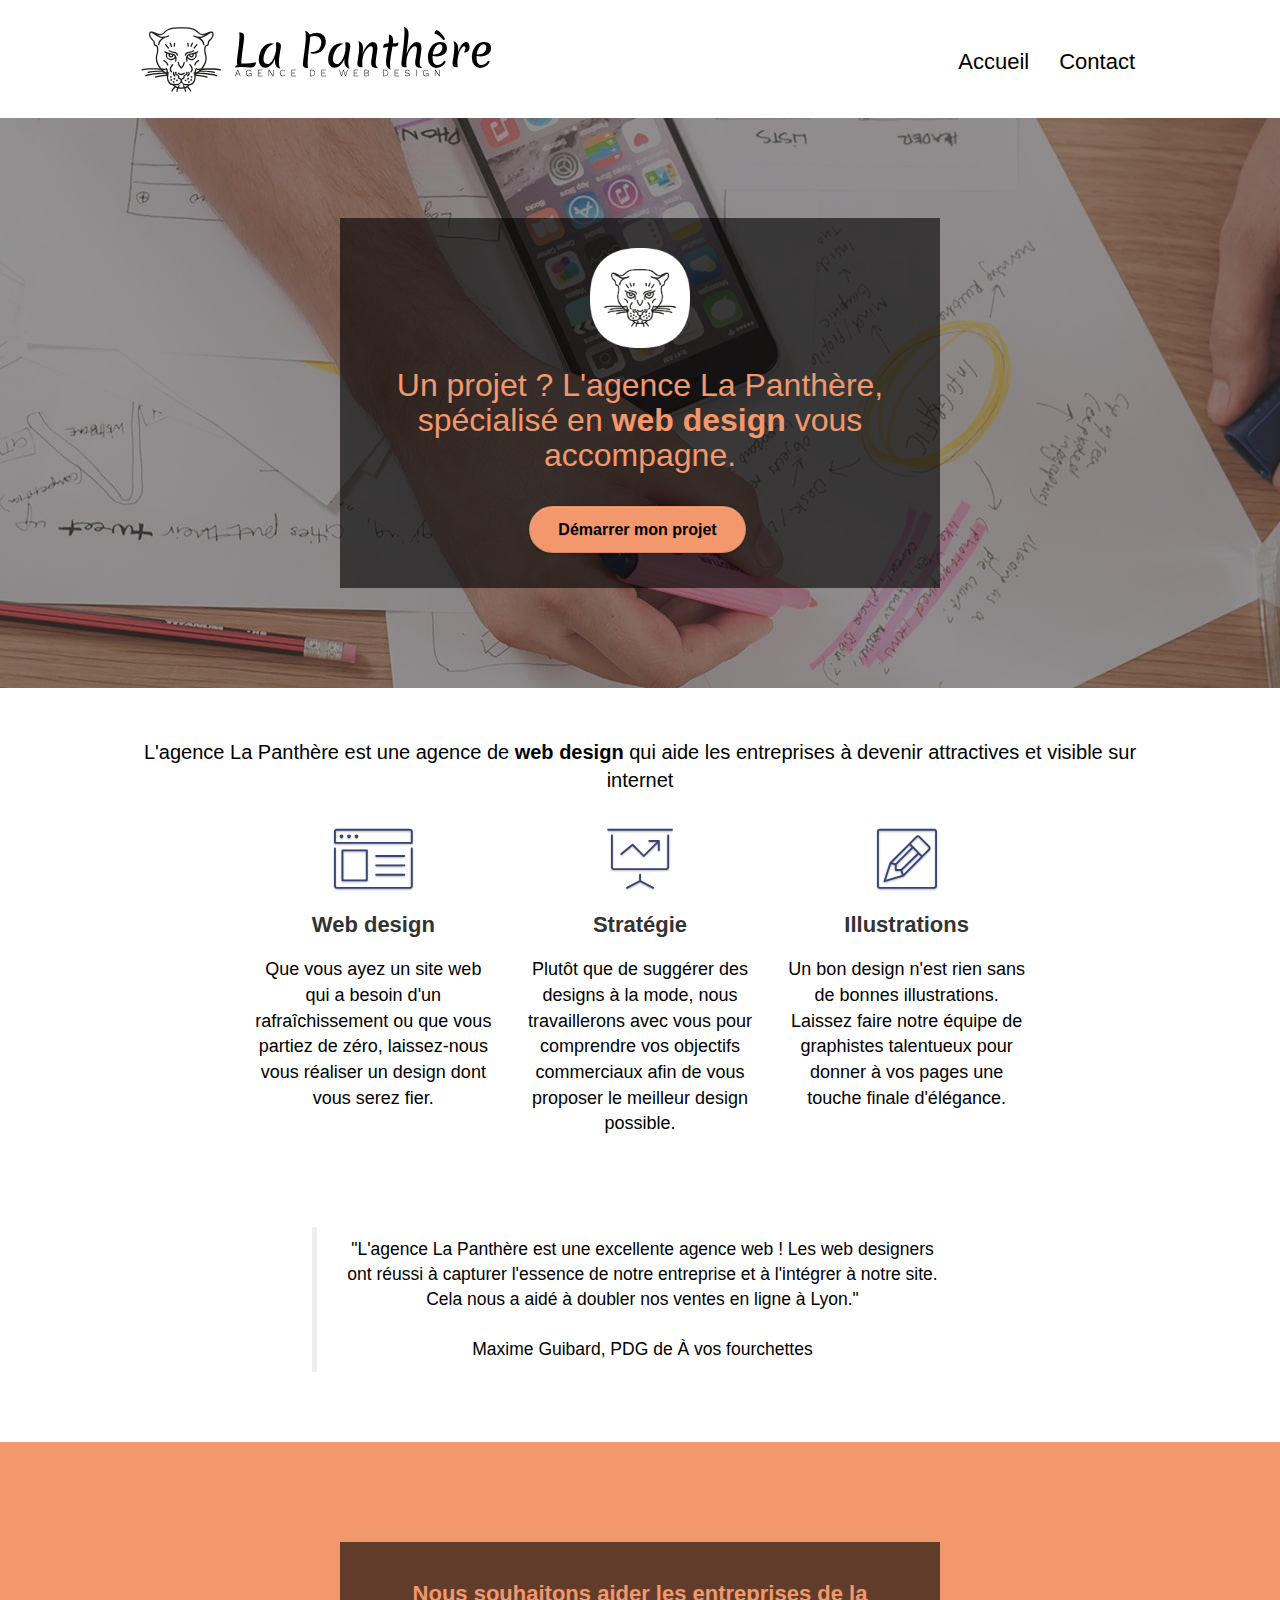
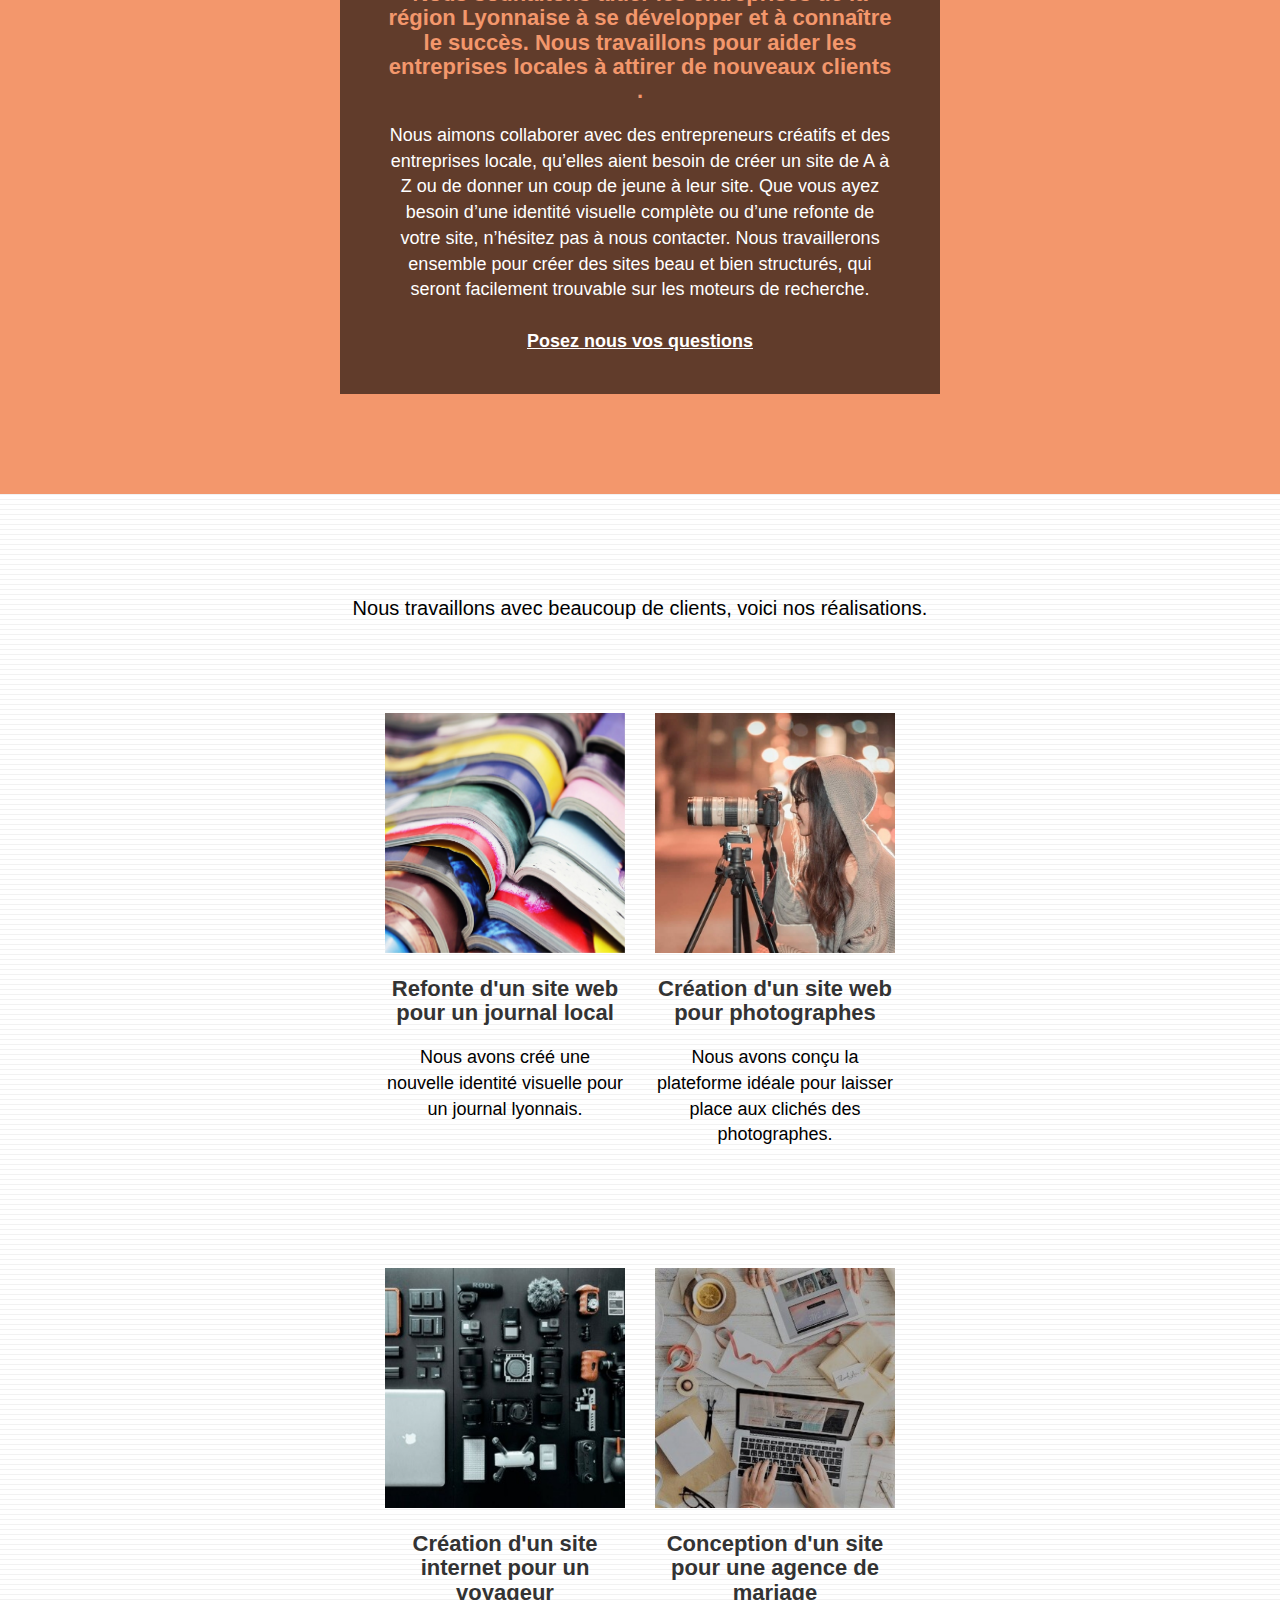
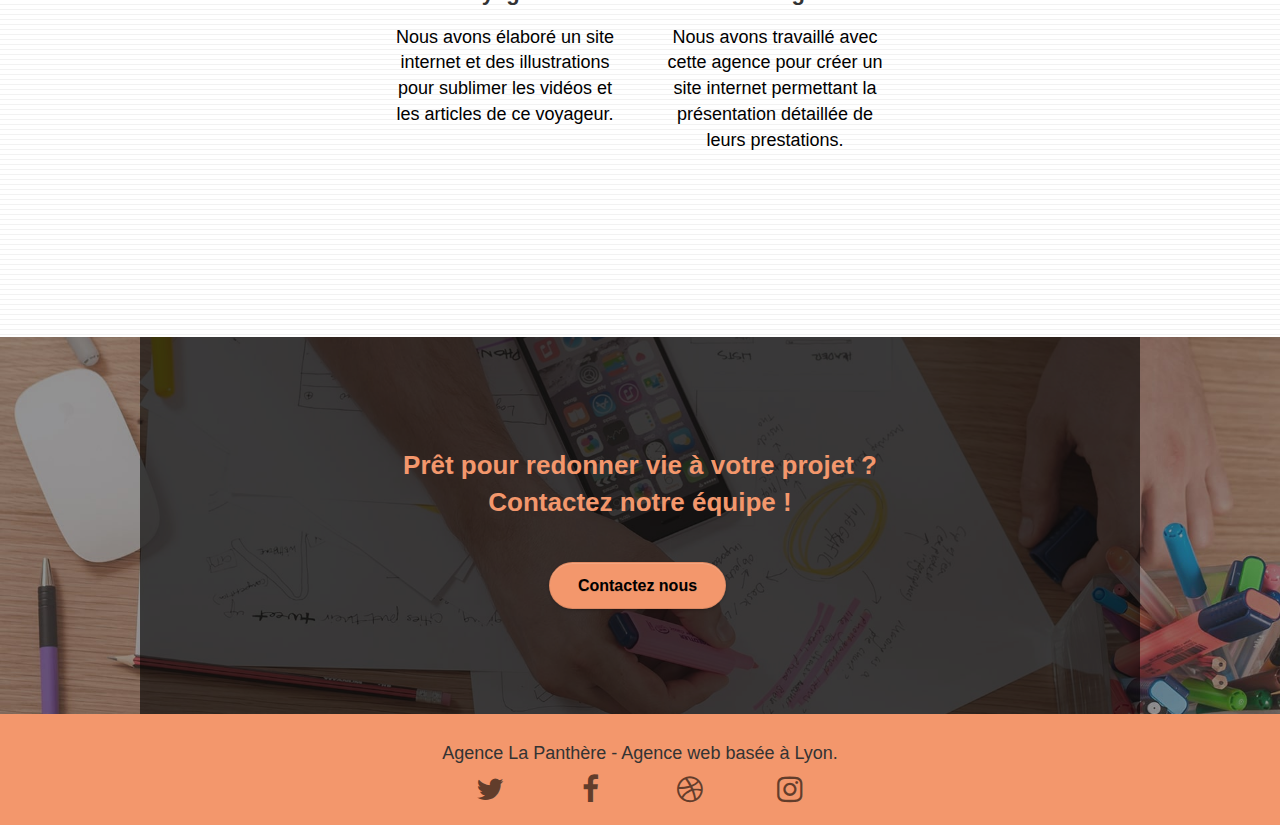
==== commit c2746918: "Add files via upload" ====
--- a/index.html
+++ b/index.html
@@ -227,22 +227,22 @@
 						<div class="row row-no-gutters social">
 							<div class="col-sm-3">
 								<div class="text-center">
-									<a class="social" href="index.html"><span class="fa fa-twitter icon-md"></span></a>
-								</div>
-							</div>
-							<div class="col-sm-3">
-								<div class="text-center">
-									<a class="social" href="index.html"><span class="fa fa-facebook icon-md"></span></a>
-								</div>
-							</div>
-							<div class="col-sm-3">
-								<div class="text-center">
-									<a class="social" href="index.html"><span class="fa fa-dribbble icon-md"></span></a>
-								</div>
-							</div>
-							<div class="col-sm-3">
-								<div class="text-center">
-									<a class="social" href="index.html"><span class="fa fa-instagram icon-md"></span></a>
+									<a class="social" href="https://twitter.com/AgenceLaPanthere"><span class="fa fa-twitter icon-md"></span></a>
+								</div>
+							</div>
+							<div class="col-sm-3">
+								<div class="text-center">
+									<a class="social" href="https://www.facebook.com/AgenceLaPanthere"><span class="fa fa-facebook icon-md"></span></a>
+								</div>
+							</div>
+							<div class="col-sm-3">
+								<div class="text-center">
+									<a class="social" href="https://dribbble.com/AgenceLaPanthere"><span class="fa fa-dribbble icon-md"></span></a>
+								</div>
+							</div>
+							<div class="col-sm-3">
+								<div class="text-center">
+									<a class="social" href="https://www.instagram.com/AgenceLaPanthere/?hl=fr"><span class="fa fa-instagram icon-md"></span></a>
 								</div>
 							</div>
 						</div>
--- a/style.css
+++ b/style.css
@@ -648,10 +648,11 @@
 p,
 label,
 .btn,
-a {
+a,
+blockquote {
     font-family: "helvetica";
     font-weight: 500;
-    color: #575757!important;
+    color: black!important;
 }
 
 .container {
@@ -713,13 +714,13 @@
 }
 
 h3 {
+    font-size: 26px;
+    line-height: 1.4em;
+    font-weight: 700;
+}
+
+h2 {
     font-size: 22px;
-    line-height: 1.4em;
-}
-
-h2 {
-    font-size: 20px;
-    text-transform: uppercase;
     font-weight: 700;
     color: #333333!important;
 }
@@ -749,6 +750,8 @@
 
 .portfolio-thumb {
     margin-bottom: 24px;
+    width: 100%;
+    height: 100%;
 }
 
 .portfolio-row {
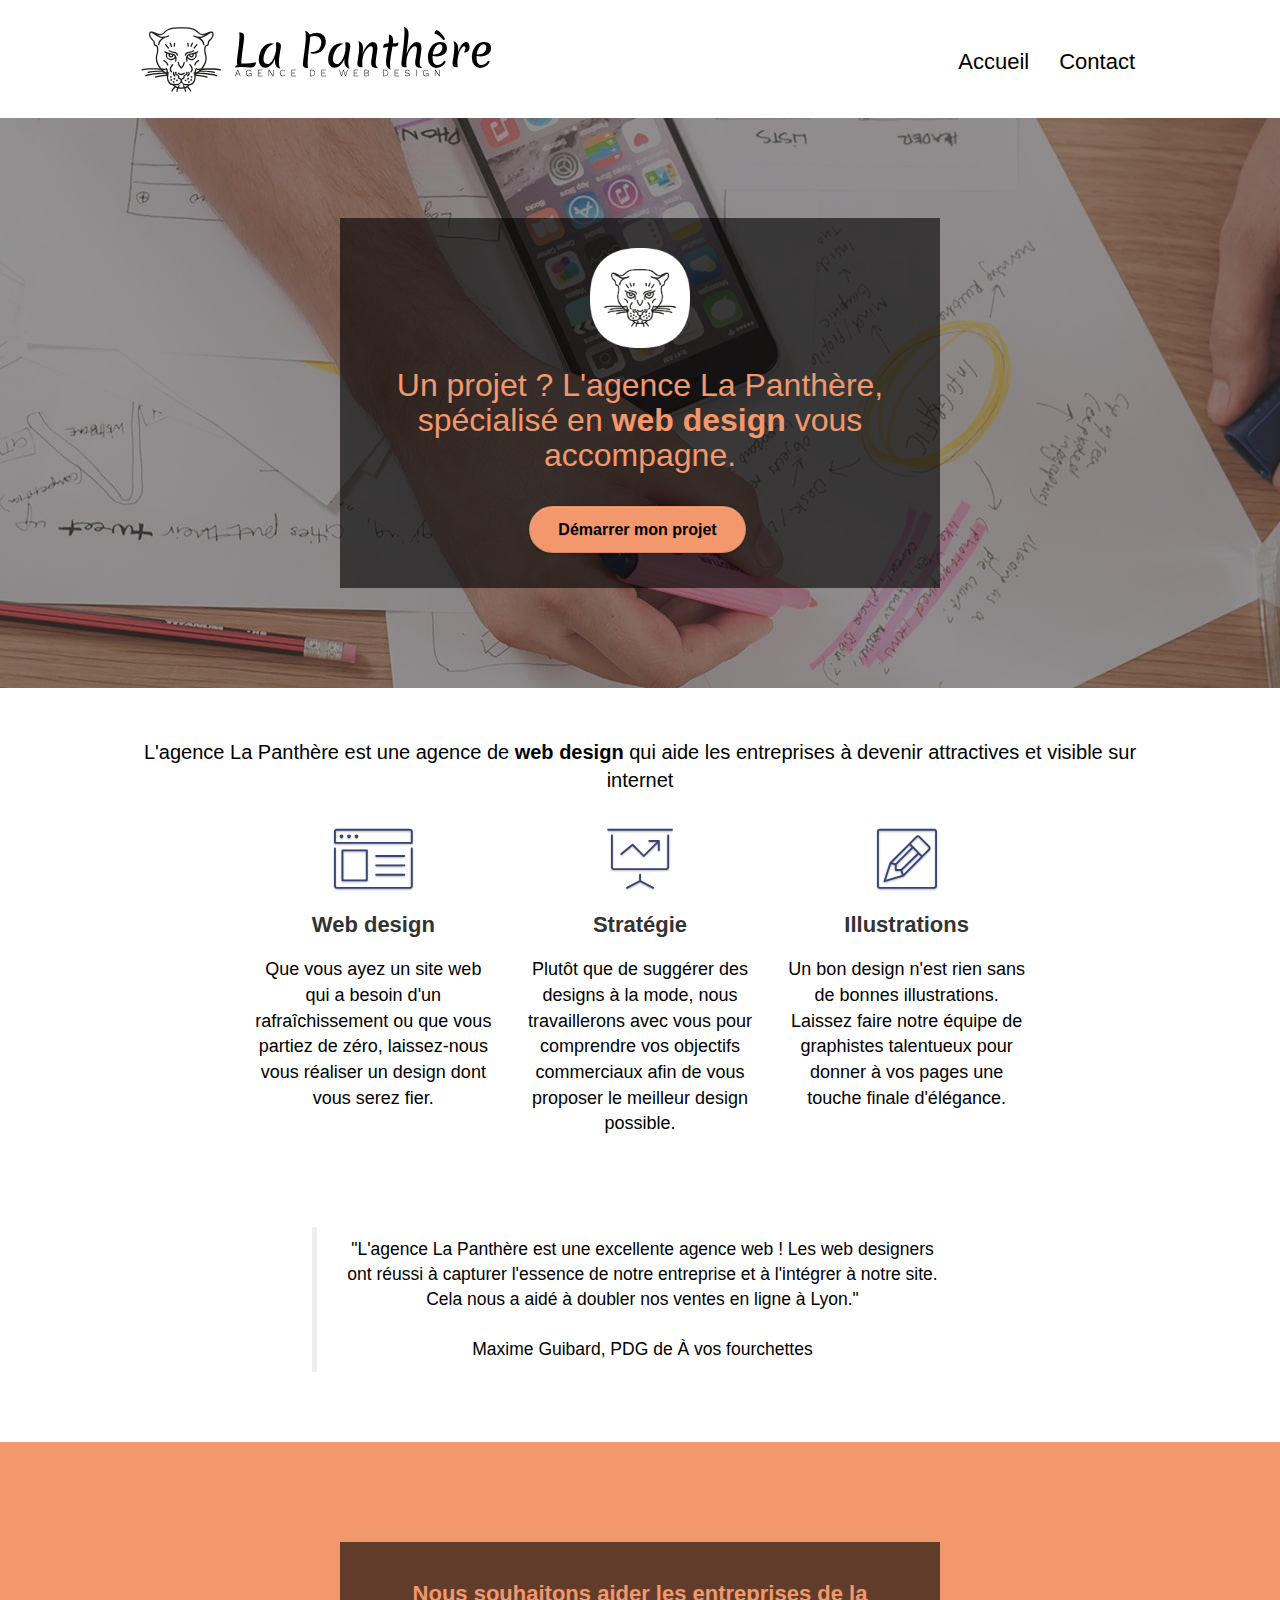
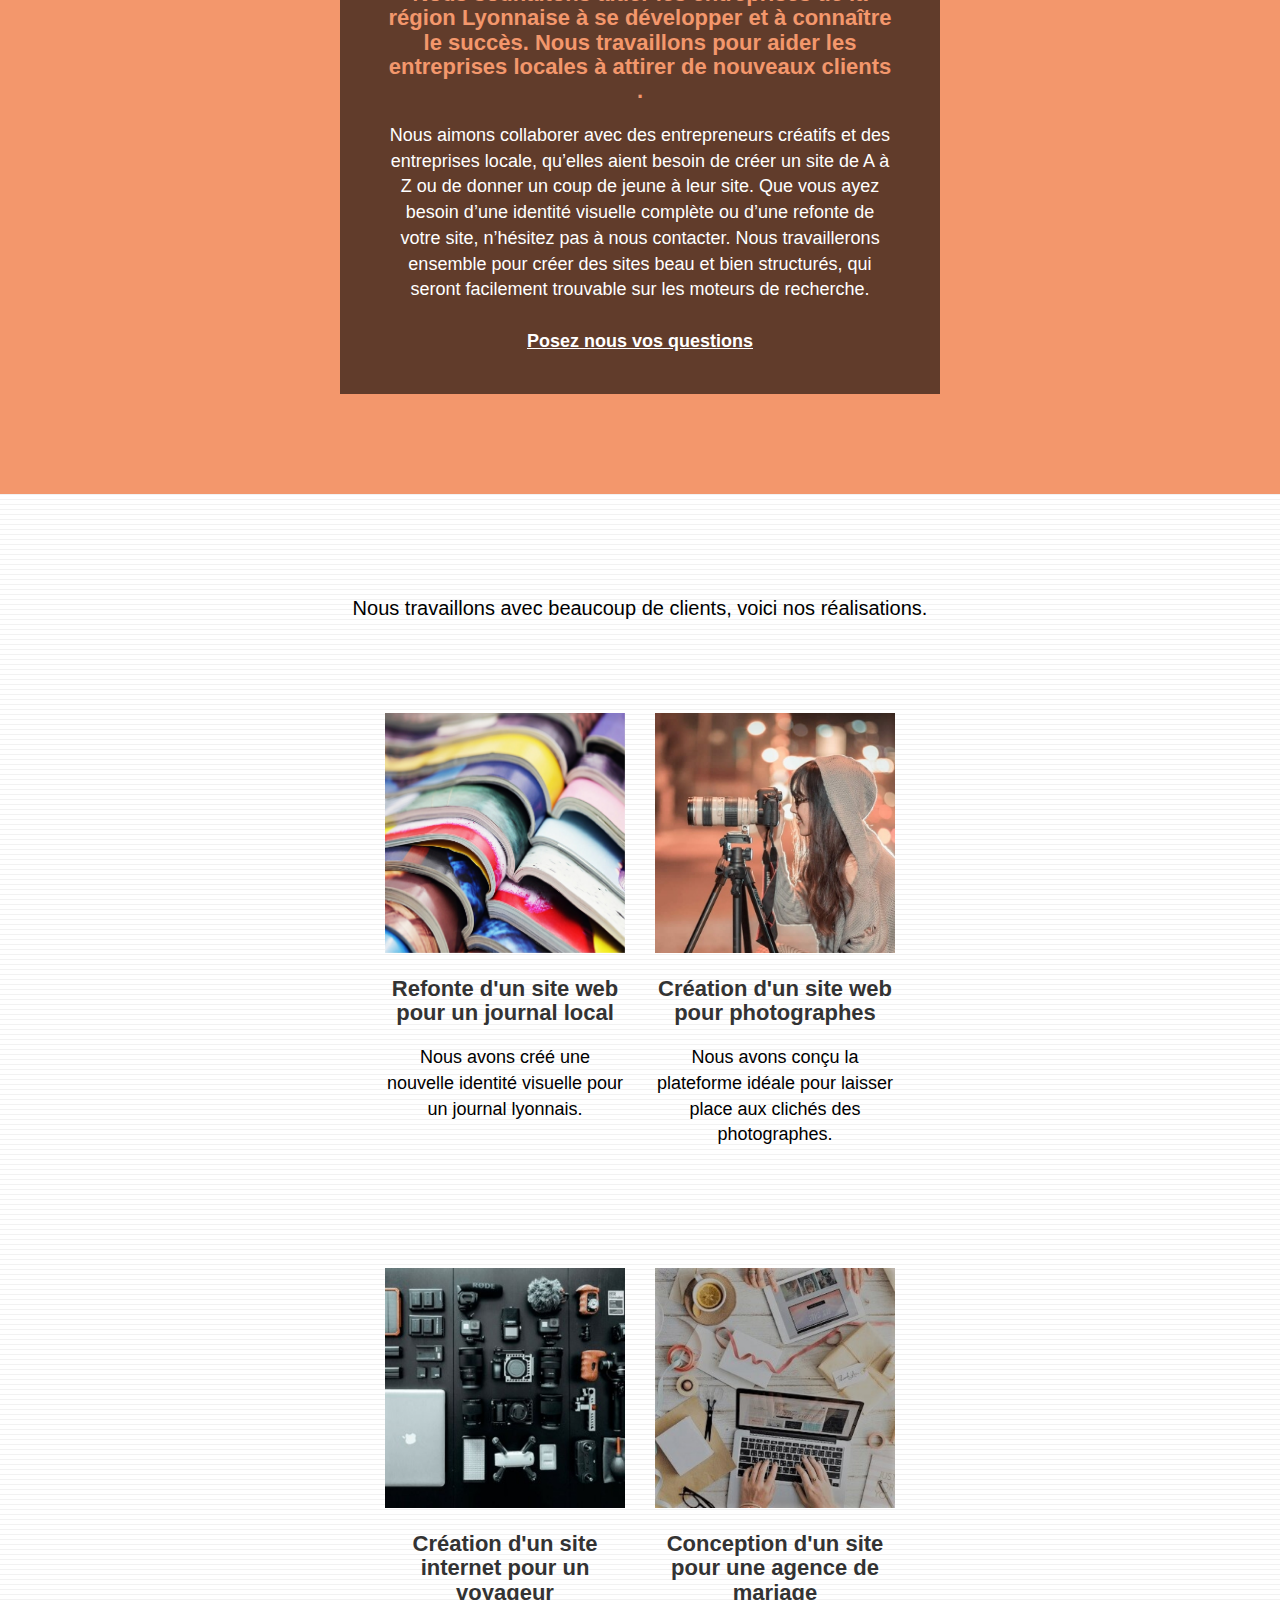
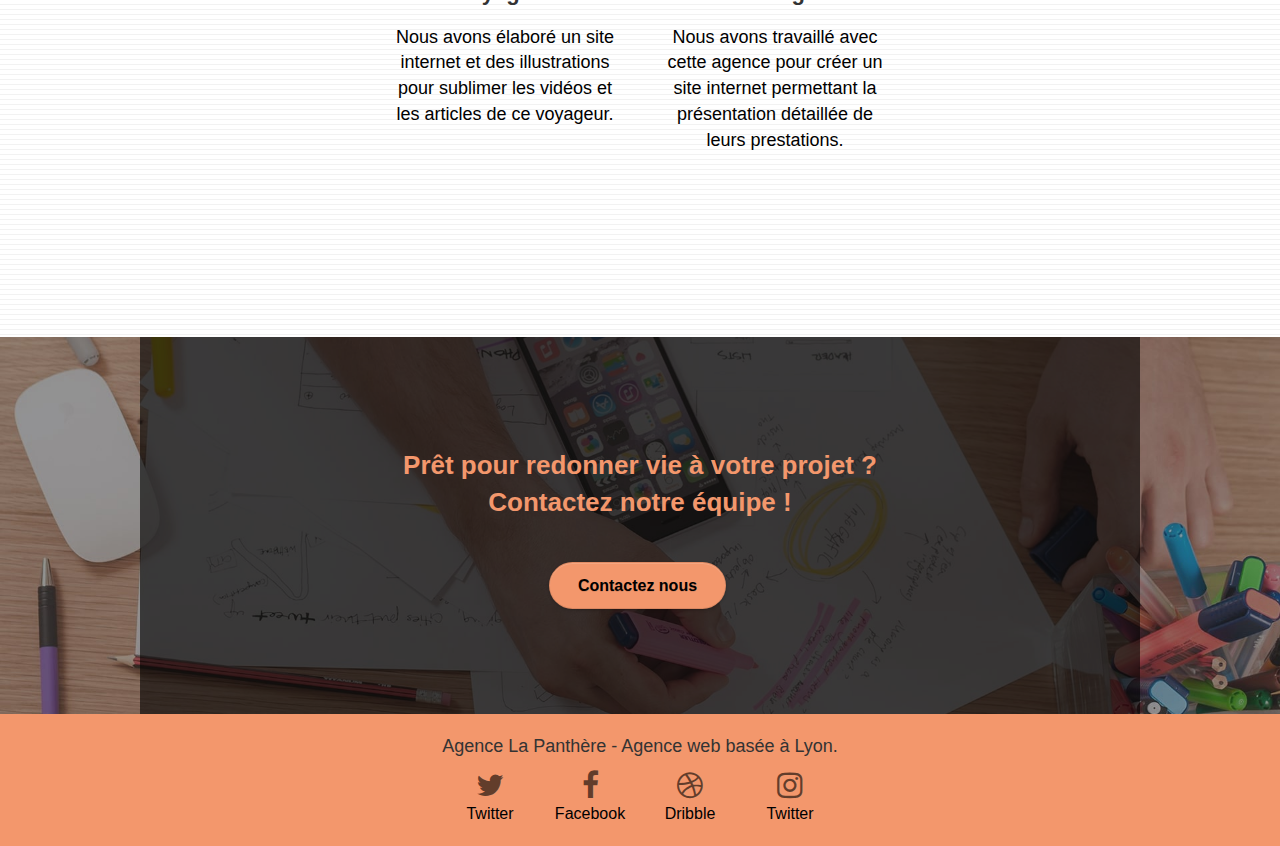
==== commit a13241b2: "Add files via upload" ====
--- a/index.html
+++ b/index.html
@@ -62,7 +62,7 @@
 			<div class="container bloc-lg">
 				<div class="row tight-width-whitespace bg-black">
 					<div class="col-sm-12">
-						<img src="img/logo.png" class="center-block image-resize-mode" width="100" alt="Agence La Panthère, agence web Lyon, création logo Lyon" />
+						<img src="img/logo.png" class="center-block image-resize-mode" width="100px" height="100px" alt="Agence La Panthère, agence web Lyon, création logo Lyon" />
 						<h1 class="text-center hero-bloc-text tc-white ">
 							Un projet ? L'agence La Panthère, spécialisé en <strong>web design</strong> vous accompagne.
 						</h1>
@@ -221,28 +221,28 @@
 			<div class="container bloc-sm">
 				<div class="row">
 					<div class="col-sm-12">
-						<h4 class="text-center">
+						<p class="text-center footer-title">
 							Agence La Panthère - Agence web basée à Lyon.<br>
-						</h4>
+						</p>
 						<div class="row row-no-gutters social">
 							<div class="col-sm-3">
 								<div class="text-center">
-									<a class="social" href="https://twitter.com/AgenceLaPanthere"><span class="fa fa-twitter icon-md"></span></a>
-								</div>
-							</div>
-							<div class="col-sm-3">
-								<div class="text-center">
-									<a class="social" href="https://www.facebook.com/AgenceLaPanthere"><span class="fa fa-facebook icon-md"></span></a>
-								</div>
-							</div>
-							<div class="col-sm-3">
-								<div class="text-center">
-									<a class="social" href="https://dribbble.com/AgenceLaPanthere"><span class="fa fa-dribbble icon-md"></span></a>
-								</div>
-							</div>
-							<div class="col-sm-3">
-								<div class="text-center">
-									<a class="social" href="https://www.instagram.com/AgenceLaPanthere/?hl=fr"><span class="fa fa-instagram icon-md"></span></a>
+									<a class="social" href="https://twitter.com/AgenceLaPanthere"><span class="fa fa-twitter icon-md"></span><br>Twitter</a>
+								</div>
+							</div>
+							<div class="col-sm-3">
+								<div class="text-center">
+									<a class="social" href="https://www.facebook.com/AgenceLaPanthere"><span class="fa fa-facebook icon-md"></span><br>Facebook</a>
+								</div>
+							</div>
+							<div class="col-sm-3">
+								<div class="text-center">
+									<a class="social" href="https://dribbble.com/AgenceLaPanthere"><span class="fa fa-dribbble icon-md"></span><br>Dribble</a>
+								</div>
+							</div>
+							<div class="col-sm-3">
+								<div class="text-center">
+									<a class="social" href="https://www.instagram.com/AgenceLaPanthere/?hl=fr"><span class="fa fa-instagram icon-md"></span><br>Twitter</a>
 								</div>
 							</div>
 						</div>
--- a/style.css
+++ b/style.css
@@ -5,6 +5,7 @@
     overflow-x: hidden;
     -webkit-font-smoothing: antialiased;
     -moz-osx-font-smoothing: grayscale;
+    font-display: swap;
 }
 
 a,
@@ -711,6 +712,7 @@
 .social {
     max-width: 400px;
     margin: auto auto auto auto;
+    font-size: 16px;
 }
 
 h3 {
@@ -735,7 +737,7 @@
     color: #333333!important;
 }
 
-h4 {
+.footer-title {
     color: #333333!important;
 }
 
@@ -750,8 +752,6 @@
 
 .portfolio-thumb {
     margin-bottom: 24px;
-    width: 100%;
-    height: 100%;
 }
 
 .portfolio-row {
